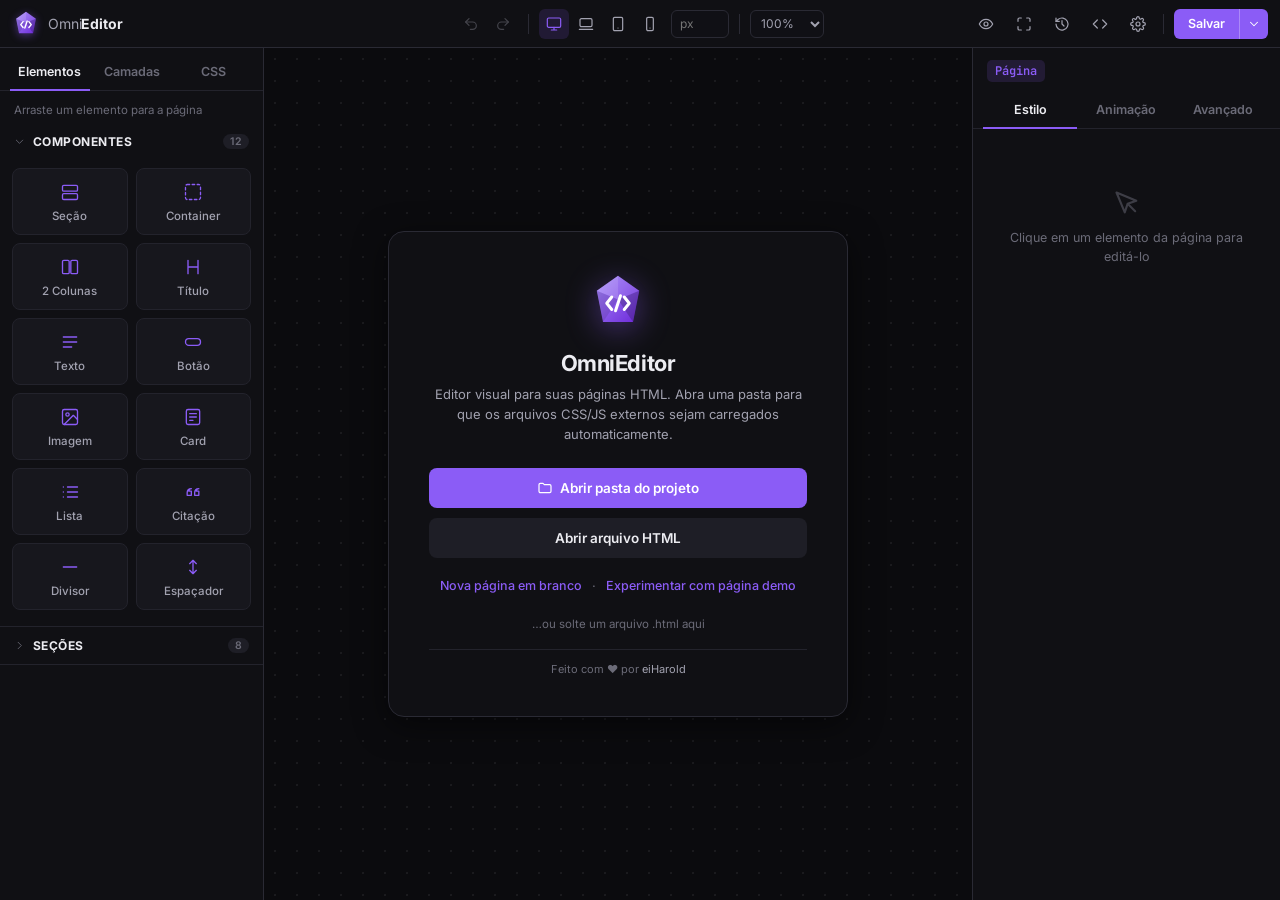
==== index.html @ 31f9653e "Editor visual de páginas HTML (OmniEditor) Editor no navegador para editar páginas HTML próprias com" ====
<!DOCTYPE html>
<html lang="pt-BR">
<head>
<meta charset="UTF-8">
<meta name="viewport" content="width=device-width, initial-scale=1.0, maximum-scale=1.0, user-scalable=no">
<title>OmniEditor — Editor Visual de HTML</title>
<link rel="preconnect" href="https://fonts.googleapis.com">
<link rel="preconnect" href="https://fonts.gstatic.com" crossorigin>
<link href="https://fonts.googleapis.com/css2?family=Inter:wght@400;500;600;700&family=JetBrains+Mono:wght@400;500&display=swap" rel="stylesheet">
<link rel="stylesheet" href="css/editor.css">
<link rel="icon" href="data:image/svg+xml,%3Csvg xmlns='http://www.w3.org/2000/svg' viewBox='0 0 48 48'%3E%3Cdefs%3E%3ClinearGradient id='g' x1='0' y1='0' x2='1' y2='1'%3E%3Cstop offset='0' stop-color='%23A78BFA'/%3E%3Cstop offset='1' stop-color='%236D28D9'/%3E%3C/linearGradient%3E%3C/defs%3E%3Cpath d='M24 3 41 15 36 40 12 40 7 15Z' fill='url(%23g)'/%3E%3Cpath d='M24 3 7 15 24 22Z' fill='%23fff' opacity='.18'/%3E%3Cpath d='M41 15 36 40 24 22Z' fill='%23000' opacity='.18'/%3E%3Cg stroke='%23fff' stroke-width='2.4' fill='none' stroke-linecap='round' stroke-linejoin='round'%3E%3Cpath d='M19 20 15 25 19 30'/%3E%3Cpath d='M29 20 33 25 29 30'/%3E%3Cpath d='M26 19 22 31'/%3E%3C/g%3E%3C/svg%3E">
</head>
<body data-theme="dark" data-accent="purple">

<!-- ======== TOPBAR ======== -->
<header class="topbar">
  <div class="topbar-left">
    <button class="icon-btn mobile-only" id="btnMenuLeft" title="Menu">
      <svg viewBox="0 0 24 24"><path d="M4 6h16M4 12h16M4 18h16"/></svg>
    </button>
    <div class="logo" title="OmniEditor">
      <span class="logo-mark">
        <svg viewBox="0 0 48 48"><defs><linearGradient id="omniLogo" x1="0" y1="0" x2="1" y2="1"><stop offset="0" stop-color="#A78BFA"/><stop offset="1" stop-color="#6D28D9"/></linearGradient></defs><path d="M24 3 41 15 36 40 12 40 7 15Z" fill="url(#omniLogo)"/><path d="M24 3 7 15 24 22Z" fill="#fff" opacity=".18"/><path d="M24 3 41 15 24 22Z" fill="#fff" opacity=".07"/><path d="M7 15 12 40 24 22Z" fill="#000" opacity=".1"/><path d="M41 15 36 40 24 22Z" fill="#000" opacity=".2"/><g stroke="#fff" stroke-width="2.4" fill="none" stroke-linecap="round" stroke-linejoin="round"><path d="M19 20 15 25 19 30"/><path d="M29 20 33 25 29 30"/><path d="M26 19 22 31"/></g></svg>
      </span>
      <span class="logo-name">Omni<b>Editor</b></span>
    </div>
    <div class="file-info" id="fileInfo" hidden>
      <span class="file-name" id="fileName">—</span>
      <span class="dirty-dot" id="dirtyDot" data-i18n-title="Alterações não salvas" title="Alterações não salvas" hidden></span>
      <button class="file-switch" id="btnFileSwitch" data-i18n-title="Trocar de arquivo" title="Trocar de arquivo" aria-haspopup="true" hidden>
        <svg viewBox="0 0 24 24"><path d="m6 9 6 6 6-6"/></svg>
      </button>
    </div>
  </div>

  <div class="topbar-center">
    <div class="history-btns">
      <button class="icon-btn" id="btnUndo" data-i18n-title="Desfazer" data-kbd="⌘Z" title="Desfazer (⌘Z)" disabled>
        <svg viewBox="0 0 24 24"><path d="M9 14 4 9l5-5"/><path d="M4 9h10.5a5.5 5.5 0 0 1 0 11H11"/></svg>
      </button>
      <button class="icon-btn" id="btnRedo" data-i18n-title="Refazer" data-kbd="⇧⌘Z" title="Refazer (⇧⌘Z)" disabled>
        <svg viewBox="0 0 24 24"><path d="m15 14 5-5-5-5"/><path d="M20 9H9.5a5.5 5.5 0 0 0 0 11H13"/></svg>
      </button>
    </div>
    <div class="sep"></div>
    <button class="device-picker mobile-only" id="btnDevicePicker" data-i18n-title="Tamanho da tela" title="Tamanho da tela" aria-haspopup="true">
      <span class="dp-icon" id="devicePickerIcon"></span>
      <svg class="dp-caret" viewBox="0 0 24 24"><path d="m6 9 6 6 6-6"/></svg>
    </button>
    <div class="device-btns desktop-only" id="deviceBtns">
      <button class="icon-btn active" data-device="desktop" data-i18n-title="Desktop" title="Desktop">
        <svg viewBox="0 0 24 24"><rect x="2" y="3" width="20" height="14" rx="2"/><path d="M8 21h8M12 17v4"/></svg>
      </button>
      <button class="icon-btn" data-device="laptop" data-i18n-title="Laptop" title="Laptop">
        <svg viewBox="0 0 24 24"><rect x="3" y="4" width="18" height="12" rx="2"/><path d="M2 20h20"/></svg>
      </button>
      <button class="icon-btn" data-device="tablet" data-i18n-title="Tablet" title="Tablet">
        <svg viewBox="0 0 24 24"><rect x="5" y="2" width="14" height="20" rx="2"/><path d="M12 18h.01"/></svg>
      </button>
      <button class="icon-btn" data-device="mobile" data-i18n-title="Mobile" title="Mobile">
        <svg viewBox="0 0 24 24"><rect x="7" y="2" width="10" height="20" rx="2"/><path d="M12 18h.01"/></svg>
      </button>
      <input type="number" class="device-width-input" id="deviceWidthInput" data-i18n-title="Largura personalizada (px)" title="Largura personalizada (px)" placeholder="px" min="240" max="3840">
    </div>
    <div class="sep"></div>
    <select id="zoomSelect" class="zoom-select" data-i18n-title="Zoom" title="Zoom">
      <option value="fit" data-i18n="Ajustar">Ajustar</option>
      <option value="0.5">50%</option>
      <option value="0.75">75%</option>
      <option value="1" selected>100%</option>
    </select>
  </div>

  <div class="topbar-right">
    <button class="icon-btn" id="btnPreview" data-i18n-title="Modo de visualização — interagir com a página" data-kbd="⌘P" title="Modo de visualização (⌘P)">
      <svg viewBox="0 0 24 24"><path d="M2 12s3.5-7 10-7 10 7 10 7-3.5 7-10 7-10-7-10-7Z"/><circle cx="12" cy="12" r="3"/></svg>
    </button>
    <button class="icon-btn desktop-only" id="btnZen" data-i18n-title="Ocultar/mostrar painéis laterais" data-kbd="⌘." title="Modo foco (⌘.)">
      <svg viewBox="0 0 24 24"><path d="M8 3H5a2 2 0 0 0-2 2v3m18 0V5a2 2 0 0 0-2-2h-3m0 18h3a2 2 0 0 0 2-2v-3M3 16v3a2 2 0 0 0 2 2h3"/></svg>
    </button>
    <button class="icon-btn" id="btnHistory" data-i18n-title="Histórico de edições" title="Histórico de edições">
      <svg viewBox="0 0 24 24"><path d="M3 12a9 9 0 1 0 3-6.7L3 8"/><path d="M3 3v5h5"/><path d="M12 7v5l3 3"/></svg>
    </button>
    <button class="icon-btn" id="btnCss" data-i18n-title="CSS personalizado" title="CSS personalizado">
      <svg viewBox="0 0 24 24"><path d="m8 6-6 6 6 6M16 6l6 6-6 6"/></svg>
    </button>
    <button class="icon-btn" id="btnSettings" data-i18n-title="Tema e aparência" title="Tema e aparência">
      <svg viewBox="0 0 24 24"><circle cx="12" cy="12" r="3"/><path d="M19.4 15a1.65 1.65 0 0 0 .33 1.82l.06.06a2 2 0 1 1-2.83 2.83l-.06-.06a1.65 1.65 0 0 0-1.82-.33 1.65 1.65 0 0 0-1 1.51V21a2 2 0 1 1-4 0v-.09a1.65 1.65 0 0 0-1-1.51 1.65 1.65 0 0 0-1.82.33l-.06.06a2 2 0 1 1-2.83-2.83l.06-.06a1.65 1.65 0 0 0 .33-1.82 1.65 1.65 0 0 0-1.51-1H3a2 2 0 1 1 0-4h.09a1.65 1.65 0 0 0 1.51-1 1.65 1.65 0 0 0-.33-1.82l-.06-.06a2 2 0 1 1 2.83-2.83l.06.06a1.65 1.65 0 0 0 1.82.33h.01a1.65 1.65 0 0 0 1-1.51V3a2 2 0 1 1 4 0v.09a1.65 1.65 0 0 0 1 1.51h.01a1.65 1.65 0 0 0 1.82-.33l.06-.06a2 2 0 1 1 2.83 2.83l-.06.06a1.65 1.65 0 0 0-.33 1.82v.01a1.65 1.65 0 0 0 1.51 1H21a2 2 0 1 1 0 4h-.09a1.65 1.65 0 0 0-1.51 1Z"/></svg>
    </button>
    <button class="icon-btn narrow-only" id="btnInspector" data-i18n-title="Abrir/fechar painel de edição" title="Abrir/fechar painel de edição">
      <svg viewBox="0 0 24 24"><rect x="3" y="3" width="18" height="18" rx="2"/><path d="M15 3v18"/></svg>
    </button>
    <div class="sep"></div>
    <div class="save-split">
      <button class="btn primary" id="btnSave" data-i18n="Salvar" data-i18n-title="Salvar no arquivo" data-kbd="⌘S" title="Salvar (⌘S)">Salvar</button>
      <button class="btn primary split-arrow" id="btnSaveMenu" data-i18n-title="Mais opções de arquivo" title="Mais opções de arquivo" aria-haspopup="true">
        <svg viewBox="0 0 24 24"><path d="m6 9 6 6 6-6"/></svg>
      </button>
    </div>
  </div>
</header>

<!-- menu do botão Salvar -->
<div class="dropdown-menu" id="saveMenu" hidden>
  <button class="dd-item" id="miOpen"><svg viewBox="0 0 24 24"><path d="M3 7a2 2 0 0 1 2-2h4l2 2h8a2 2 0 0 1 2 2v8a2 2 0 0 1-2 2H5a2 2 0 0 1-2-2Z"/></svg><span data-i18n="Abrir">Abrir</span></button>
  <button class="dd-item" id="miSave"><svg viewBox="0 0 24 24"><path d="M19 21H5a2 2 0 0 1-2-2V5a2 2 0 0 1 2-2h11l5 5v11a2 2 0 0 1-2 2Z"/><path d="M17 21v-8H7v8M7 3v5h8"/></svg><span data-i18n="Salvar">Salvar</span></button>
  <button class="dd-item" id="miSaveAs"><svg viewBox="0 0 24 24"><path d="M19 21H5a2 2 0 0 1-2-2V5a2 2 0 0 1 2-2h11l5 5v11a2 2 0 0 1-2 2Z"/><path d="M12 11v6M9 14h6"/></svg><span data-i18n="Salvar como">Salvar como</span></button>
</div>

<!-- ======== MAIN ======== -->
<main class="workspace">

  <!-- LEFT SIDEBAR -->
  <aside class="sidebar left" id="leftSidebar">
    <div class="side-tabs">
      <button class="side-tab active" data-tab="elements" data-i18n="Elementos">Elementos</button>
      <button class="side-tab" data-tab="layers" data-i18n="Camadas">Camadas</button>
      <button class="side-tab" data-tab="selectors">CSS</button>
    </div>
    <div class="side-panel active" data-panel="elements" id="elementsPanel">
      <div class="panel-hint" data-i18n="Arraste um elemento para a página">Arraste um elemento para a página</div>
      <div id="elementsGroups"></div>
    </div>
    <div class="side-panel" data-panel="layers" id="layersPanel">
      <div class="layers-tree" id="layersTree"></div>
    </div>
    <div class="side-panel" data-panel="selectors" id="selectorsPanel">
      <div class="sel-toolbar">
        <input type="text" id="selSearch" class="ctl-input" data-i18n-ph="Buscar seletor…" placeholder="Buscar seletor…">
        <div class="sel-chips">
          <button class="chip active" data-selfilter="all" data-i18n="Todos">Todos</button>
          <button class="chip" data-selfilter="class">.classes</button>
          <button class="chip" data-selfilter="id">#ids</button>
        </div>
        <button class="btn ghost sm" id="btnNewRule" data-i18n="+ Nova regra">+ Nova regra</button>
      </div>
      <div class="sel-list" id="selList"></div>
    </div>
  </aside>

  <!-- CANVAS -->
  <section class="canvas-area" id="canvasArea">
    <div class="canvas-scroll" id="canvasScroll">
      <div class="device-frame" id="deviceFrame">
        <iframe id="canvasFrame" title="Página em edição"></iframe>
      </div>
    </div>
    <div class="breadcrumbs" id="breadcrumbs"></div>

    <!-- Welcome overlay -->
    <div class="welcome" id="welcomeOverlay">
      <button class="icon-btn welcome-close" id="btnCloseWelcome" title="Fechar">
        <svg viewBox="0 0 24 24"><path d="M18 6 6 18M6 6l12 12"/></svg>
      </button>
      <div class="welcome-card">
        <div class="welcome-logo">
          <svg viewBox="0 0 48 48"><defs><linearGradient id="omniLogoBig" x1="0" y1="0" x2="1" y2="1"><stop offset="0" stop-color="#A78BFA"/><stop offset="1" stop-color="#6D28D9"/></linearGradient></defs><path d="M24 3 41 15 36 40 12 40 7 15Z" fill="url(#omniLogoBig)"/><path d="M24 3 7 15 24 22Z" fill="#fff" opacity=".18"/><path d="M24 3 41 15 24 22Z" fill="#fff" opacity=".07"/><path d="M7 15 12 40 24 22Z" fill="#000" opacity=".1"/><path d="M41 15 36 40 24 22Z" fill="#000" opacity=".2"/><g stroke="#fff" stroke-width="2.4" fill="none" stroke-linecap="round" stroke-linejoin="round"><path d="M19 20 15 25 19 30"/><path d="M29 20 33 25 29 30"/><path d="M26 19 22 31"/></g></svg>
        </div>
        <h1>OmniEditor</h1>
        <p class="welcome-sub" data-i18n="Editor visual para suas páginas HTML. Abra uma pasta para que os arquivos CSS/JS externos sejam carregados automaticamente.">Editor visual para suas páginas HTML. Abra uma pasta para que os arquivos CSS/JS externos sejam carregados automaticamente.</p>
        <div class="welcome-row reopen-row" id="reopenRow" hidden>
          <button class="btn primary lg" id="btnReopen">Reabrir</button>
        </div>
        <div class="welcome-actions">
          <button class="btn primary lg" id="btnOpenFolder">
            <svg viewBox="0 0 24 24"><path d="M3 7a2 2 0 0 1 2-2h4l2 2h8a2 2 0 0 1 2 2v8a2 2 0 0 1-2 2H5a2 2 0 0 1-2-2Z"/></svg>
            <span data-i18n="Abrir pasta do projeto">Abrir pasta do projeto</span>
          </button>
          <button class="btn ghost lg" id="btnOpenFile" data-i18n="Abrir arquivo HTML">Abrir arquivo HTML</button>
        </div>
        <div class="welcome-row">
          <button class="link-btn" id="btnNewPage" data-i18n="Nova página em branco">Nova página em branco</button>
          <span class="dot-sep">·</span>
          <button class="link-btn" id="btnDemoPage" data-i18n="Experimentar com página demo">Experimentar com página demo</button>
        </div>
        <p class="welcome-drop" data-i18n="…ou solte um arquivo .html aqui">…ou solte um arquivo .html aqui</p>
        <p class="made-by"><span data-i18n="Feito com ❤️ por">Feito com ❤️ por</span> <a href="https://eiharold.com" target="_blank" rel="noopener">eiHarold</a></p>
      </div>
    </div>
  </section>

  <!-- RIGHT SIDEBAR -->
  <aside class="sidebar right" id="rightSidebar">
    <div class="inspector-head" id="inspectorHead">
      <span class="insp-tag" id="inspTag" data-i18n="Página">Página</span>
      <span class="insp-name" id="inspName"></span>
    </div>
    <div class="side-tabs">
      <button class="side-tab active" data-itab="style" data-i18n="Estilo">Estilo</button>
      <button class="side-tab" data-itab="anim" data-i18n="Animação">Animação</button>
      <button class="side-tab" data-itab="advanced" data-i18n="Avançado">Avançado</button>
    </div>
    <div class="inspector-body" id="inspectorBody">
      <div class="inspector-empty" id="inspectorEmpty">
        <svg viewBox="0 0 24 24"><path d="m3 3 7.07 16.97 2.51-7.39 7.39-2.51L3 3Z"/><path d="m13 13 6 6"/></svg>
        <p data-i18n="Clique em um elemento da página para editá-lo">Clique em um elemento da página para editá-lo</p>
      </div>
      <div class="itab-panel" data-ipanel="style" id="stylePanel"></div>
      <div class="itab-panel" data-ipanel="anim" id="animPanel"></div>
      <div class="itab-panel" data-ipanel="advanced" id="advancedPanel"></div>
    </div>
  </aside>
</main>

<!-- backdrop das gavetas mobile -->
<div class="mobile-backdrop" id="mobileBackdrop" hidden></div>

<!-- ======== PAINEL DO DOCUMENTO (Geral / CSS / JS) ======== -->
<div class="css-drawer doc-drawer" id="docDrawer" hidden>
  <div class="css-drawer-head">
    <strong data-i18n="Configurações da página">Configurações da página</strong>
    <button class="icon-btn" id="btnCloseDoc" data-i18n-title="Fechar" title="Fechar">
      <svg viewBox="0 0 24 24"><path d="M18 6 6 18M6 6l12 12"/></svg>
    </button>
  </div>
  <div class="doc-tabs">
    <button class="doc-tab active" data-dtab="general" data-i18n="Geral">Geral</button>
    <button class="doc-tab" data-dtab="css">CSS</button>
    <button class="doc-tab" data-dtab="js">JS</button>
  </div>
  <div class="doc-body">
    <div class="doc-panel active" data-dpanel="general" id="docGeneral"></div>
    <div class="doc-panel" data-dpanel="css">
      <p class="doc-hint" data-i18n="CSS aplicado em tempo real e salvo dentro da página.">CSS aplicado em tempo real e salvo dentro da página.</p>
      <textarea id="customCssArea" class="doc-code" spellcheck="false" placeholder="/* Ex.:
.hero h1 { letter-spacing: -0.03em; }
@media (max-width: 768px) { .hero { padding: 40px 16px; } } */"></textarea>
    </div>
    <div class="doc-panel" data-dpanel="js">
      <p class="doc-hint" data-i18n="JS salvo na página (roda quando a página é aberta fora do editor).">JS salvo na página (roda quando a página é aberta fora do editor).</p>
      <label class="doc-code-label" data-i18n="Dentro do &lt;head&gt;">Dentro do &lt;head&gt;</label>
      <textarea id="userJsHead" class="doc-code" spellcheck="false" placeholder="// ex.: tag de analytics, meta scripts…"></textarea>
      <label class="doc-code-label" data-i18n="Antes de &lt;/body&gt;">Antes de &lt;/body&gt;</label>
      <textarea id="userJsBody" class="doc-code" spellcheck="false" placeholder="// ex.: inicialização de scripts, interações…"></textarea>
    </div>
  </div>
</div>

<!-- ======== SETTINGS POPOVER ======== -->
<div class="popover" id="settingsPopover" hidden>
  <div class="pop-section">
    <label class="pop-label" data-i18n="Tema da interface">Tema da interface</label>
    <div class="theme-toggle" id="themeToggle">
      <button data-thm="light">
        <svg viewBox="0 0 24 24"><circle cx="12" cy="12" r="4"/><path d="M12 2v2m0 16v2M4.93 4.93l1.41 1.41m11.32 11.32 1.41 1.41M2 12h2m16 0h2M4.93 19.07l1.41-1.41M17.66 6.34l1.41-1.41"/></svg>
        <span data-i18n="Claro">Claro</span>
      </button>
      <button data-thm="dark" class="active">
        <svg viewBox="0 0 24 24"><path d="M12 3a6 6 0 0 0 9 9 9 9 0 1 1-9-9Z"/></svg>
        <span data-i18n="Escuro">Escuro</span>
      </button>
    </div>
  </div>
  <div class="pop-section">
    <label class="pop-label" data-i18n="Cor de destaque">Cor de destaque</label>
    <div class="accent-swatches" id="accentSwatches">
      <button data-accent="purple" class="active" style="--sw:#8B5CF6" title="Roxo"></button>
      <button data-accent="cyan"   style="--sw:#06B6D4" title="Ciano"></button>
      <button data-accent="green"  style="--sw:#10B981" title="Verde"></button>
      <button data-accent="amber"  style="--sw:#F59E0B" title="Âmbar"></button>
      <button data-accent="pink"   style="--sw:#EC4899" title="Rosa"></button>
      <button data-accent="red"    style="--sw:#EF4444" title="Vermelho"></button>
    </div>
  </div>
  <div class="pop-section">
    <label class="pop-label" data-i18n="Idioma">Idioma</label>
    <select id="langSelect" class="ctl-select"></select>
  </div>
  <div class="pop-section">
    <button class="btn ghost pop-wide" id="btnAbout" data-i18n="Sobre o OmniEditor">Sobre o OmniEditor</button>
  </div>
</div>

<!-- ======== FILE CHOOSER MODAL ======== -->
<div class="modal-backdrop" id="fileModal" hidden>
  <div class="modal">
    <h3 data-i18n="Escolha a página para editar">Escolha a página para editar</h3>
    <div class="file-list" id="fileList"></div>
    <div class="modal-actions">
      <button class="btn ghost" id="btnCancelFile" data-i18n="Cancelar">Cancelar</button>
    </div>
    <p class="made-by"><span data-i18n="Feito com ❤️ por">Feito com ❤️ por</span> <a href="https://eiharold.com" target="_blank" rel="noopener">eiHarold</a></p>
  </div>
</div>

<!-- ======== RULE EDITOR DRAWER ======== -->
<div class="css-drawer rule-drawer" id="ruleDrawer" hidden>
  <div class="css-drawer-head">
    <div class="rule-head-main">
      <strong id="ruleSelector" class="rule-selector">.classe</strong>
      <span class="css-hint" id="ruleMeta"></span>
    </div>
    <button class="icon-btn" id="btnCloseRule" data-i18n-title="Fechar" title="Fechar">
      <svg viewBox="0 0 24 24"><path d="M18 6 6 18M6 6l12 12"/></svg>
    </button>
  </div>
  <div class="rule-body">
    <div class="rule-section-label" data-i18n="Propriedades comuns">Propriedades comuns</div>
    <div class="rule-controls" id="ruleControls"></div>
    <div class="rule-section-label"><span data-i18n="Código da regra">Código da regra</span> <span class="css-hint" data-i18n="aplicado em tempo real">aplicado em tempo real</span></div>
    <textarea id="ruleCode" spellcheck="false" data-i18n-ph="propriedade: valor;" placeholder="propriedade: valor;"></textarea>
  </div>
  <div class="rule-foot">
    <button class="btn danger" id="btnDeleteRule" data-i18n="Excluir regra">Excluir regra</button>
  </div>
</div>

<!-- ======== HISTORY MODAL ======== -->
<div class="modal-backdrop" id="historyModal" hidden>
  <div class="modal">
    <h3 data-i18n="Histórico de edições">Histórico de edições</h3>
    <p class="modal-sub" id="historyInfo"></p>
    <div class="file-list" id="historyList"></div>
    <div class="modal-actions">
      <button class="btn ghost" id="btnCloseHistory" data-i18n="Fechar">Fechar</button>
    </div>
  </div>
</div>

<div class="ctx-menu" id="ctxMenu" hidden></div>

<!-- menu de troca de arquivo -->
<div class="dropdown-menu" id="fileMenu" hidden></div>

<!-- menu de tamanho de tela (mobile) -->
<div class="dropdown-menu" id="deviceMenu" hidden></div>

<!-- ======== MODAL DE ENTRADA (substitui prompt) ======== -->
<div class="modal-backdrop" id="promptModal" hidden>
  <div class="modal prompt-modal">
    <h3 id="promptTitle"></h3>
    <label class="prompt-label" id="promptLabel"></label>
    <input type="text" id="promptInput" class="ctl-input" autocomplete="off">
    <div class="modal-actions">
      <button class="btn ghost" id="promptCancel" data-i18n="Cancelar">Cancelar</button>
      <button class="btn primary" id="promptOk" data-i18n="Aplicar">Aplicar</button>
    </div>
  </div>
</div>

<!-- barra flutuante de texto rico -->
<div class="rte-toolbar" id="rteToolbar" hidden>
  <button data-rte="bold" data-i18n-title="Negrito" data-kbd="⌘B" title="Negrito"><b>B</b></button>
  <button data-rte="italic" data-i18n-title="Itálico" data-kbd="⌘I" title="Itálico"><i>I</i></button>
  <button data-rte="underline" data-i18n-title="Sublinhado" data-kbd="⌘U" title="Sublinhado"><u>U</u></button>
  <button data-rte="strikeThrough" data-i18n-title="Riscado" title="Riscado"><s>S</s></button>
  <span class="rte-sep"></span>
  <button data-rte="link" data-i18n-title="Inserir link" title="Inserir link"><svg viewBox="0 0 24 24"><path d="M10 13a5 5 0 0 0 7.5.5l3-3a5 5 0 0 0-7-7l-1.7 1.7M14 11a5 5 0 0 0-7.5-.5l-3 3a5 5 0 0 0 7 7l1.7-1.7"/></svg></button>
  <button data-rte="span" data-i18n-title="Envolver em span com classe" title="Envolver em <span> com classe"><svg viewBox="0 0 24 24"><path d="m8 6-4 6 4 6M16 6l4 6-4 6"/></svg></button>
  <span class="rte-sep"></span>
  <button data-rte="removeFormat" data-i18n-title="Limpar formatação" title="Limpar formatação"><svg viewBox="0 0 24 24"><path d="M6 4h12M9 4 7 20M15 4l-1 8M5 20h6M15 15l6 6M21 15l-6 6"/></svg></button>
</div>

<!-- ======== SOBRE ======== -->
<div class="modal-backdrop" id="aboutModal" hidden>
  <div class="modal about-modal">
    <div class="about-head">
      <span class="about-logo">
        <svg viewBox="0 0 48 48"><defs><linearGradient id="omniLogoAbout" x1="0" y1="0" x2="1" y2="1"><stop offset="0" stop-color="#A78BFA"/><stop offset="1" stop-color="#6D28D9"/></linearGradient></defs><path d="M24 3 41 15 36 40 12 40 7 15Z" fill="url(#omniLogoAbout)"/><path d="M24 3 7 15 24 22Z" fill="#fff" opacity=".18"/><path d="M41 15 36 40 24 22Z" fill="#000" opacity=".2"/><g stroke="#fff" stroke-width="2.4" fill="none" stroke-linecap="round" stroke-linejoin="round"><path d="M19 20 15 25 19 30"/><path d="M29 20 33 25 29 30"/><path d="M26 19 22 31"/></g></svg>
      </span>
      <div>
        <h3>OmniEditor</h3>
        <span class="about-version" id="aboutVersion">v1.0.0</span>
      </div>
    </div>
    <p class="about-text" data-i18n="Editor visual de páginas HTML — edite suas próprias páginas com granularidade total, em tempo real, direto no navegador.">Editor visual de páginas HTML — edite suas próprias páginas com granularidade total, em tempo real, direto no navegador.</p>
    <p class="about-text">
      <span data-i18n="Criado por">Criado por</span>
      <a href="https://eiharold.com" target="_blank" rel="noopener">eiharold.com</a> ·
      <a href="https://github.com/eiharold/OmniEditor" target="_blank" rel="noopener" id="aboutRepo">GitHub</a>
    </p>
    <p class="about-text about-disclaimer" data-i18n="Produto livre para uso. O autor não se responsabiliza pelo mau uso da ferramenta nem por eventuais bugs ou perda de dados — faça backup das suas páginas.">Produto livre para uso. O autor não se responsabiliza pelo mau uso da ferramenta nem por eventuais bugs ou perda de dados — faça backup das suas páginas.</p>
    <div class="modal-actions">
      <button class="btn primary" id="btnCloseAbout" data-i18n="Fechar">Fechar</button>
    </div>
  </div>
</div>

<div class="toast-wrap" id="toastWrap"></div>

<input type="file" id="fileInput" accept=".html,.htm" hidden>

<script type="module" src="js/app.js"></script>
</body>
</html>
---- css/editor.css ----
/* ============================================================
   OmniEditor — UI do editor
   ============================================================ */
*, *::before, *::after { box-sizing: border-box; }
[hidden] { display: none !important; }

:root {
  --font: 'Inter', -apple-system, BlinkMacSystemFont, 'Segoe UI', sans-serif;
  --mono: 'JetBrains Mono', 'SF Mono', Menlo, monospace;
  --topbar-h: 48px;
  --left-w: 264px;
  --right-w: 308px;
  --radius: 8px;
  --radius-sm: 6px;
}

/* -------- Accent palettes -------- */
body[data-accent="purple"] { --accent:#8B5CF6; --accent-strong:#7C3AED; --accent-soft:rgba(139,92,246,.14); }
body[data-accent="blue"]   { --accent:#3B82F6; --accent-strong:#2563EB; --accent-soft:rgba(59,130,246,.14); }
body[data-accent="cyan"]   { --accent:#06B6D4; --accent-strong:#0891B2; --accent-soft:rgba(6,182,212,.14); }
body[data-accent="green"]  { --accent:#10B981; --accent-strong:#059669; --accent-soft:rgba(16,185,129,.14); }
body[data-accent="amber"]  { --accent:#F59E0B; --accent-strong:#D97706; --accent-soft:rgba(245,158,11,.16); }
body[data-accent="pink"]   { --accent:#EC4899; --accent-strong:#DB2777; --accent-soft:rgba(236,72,153,.14); }
body[data-accent="red"]    { --accent:#EF4444; --accent-strong:#DC2626; --accent-soft:rgba(239,68,68,.14); }

/* -------- Themes -------- */
body[data-theme="dark"] {
  --bg: #101014;
  --bg-2: #17171d;
  --bg-3: #1e1e26;
  --bg-4: #26262f;
  --canvas-bg: #0b0b0e;
  --border: #2a2a34;
  --border-soft: #23232c;
  --text: #ececf1;
  --text-2: #a2a2b0;
  --text-3: #6b6b78;
  --input-bg: #101015;
  --shadow: 0 8px 32px rgba(0,0,0,.5);
  --frame-shadow: 0 12px 48px rgba(0,0,0,.55);
  color-scheme: dark;
}
body[data-theme="light"] {
  --bg: #ffffff;
  --bg-2: #f7f7f9;
  --bg-3: #efeff3;
  --bg-4: #e6e6ec;
  --canvas-bg: #e9e9ee;
  --border: #dcdce3;
  --border-soft: #e7e7ec;
  --text: #17171d;
  --text-2: #5d5d6b;
  --text-3: #9a9aa6;
  --input-bg: #ffffff;
  --shadow: 0 8px 32px rgba(20,20,40,.16);
  --frame-shadow: 0 12px 40px rgba(20,20,40,.18);
  color-scheme: light;
}

html, body { height: 100%; }
body {
  margin: 0;
  font-family: var(--font);
  font-size: 13px;
  background: var(--bg);
  color: var(--text);
  overflow: hidden;
  -webkit-font-smoothing: antialiased;
}

button { font-family: var(--font); cursor: pointer; }
svg { width: 16px; height: 16px; fill: none; stroke: currentColor; stroke-width: 1.8; stroke-linecap: round; stroke-linejoin: round; flex: none; }

/* ============ TOPBAR ============ */
.topbar {
  height: var(--topbar-h);
  display: flex;
  align-items: center;
  justify-content: space-between;
  gap: 12px;
  padding: 0 12px;
  background: var(--bg);
  border-bottom: 1px solid var(--border);
  position: relative;
  z-index: 50;
}
.topbar-left, .topbar-center, .topbar-right { display: flex; align-items: center; gap: 8px; }
.topbar-left { flex: 1; min-width: 0; }
.topbar-right { flex: 1; justify-content: flex-end; }

.logo { display: flex; align-items: center; gap: 8px; user-select: none; }
.logo-mark {
  width: 28px; height: 28px;
  display: grid; place-items: center;
  filter: drop-shadow(0 2px 4px color-mix(in srgb, var(--accent) 45%, transparent));
}
.logo-mark svg { width: 100%; height: 100%; stroke: none; }
.logo-name { font-size: 14px; font-weight: 400; color: var(--text-2); letter-spacing: -.01em; }
.logo-name b { color: var(--text); font-weight: 700; }

/* visibilidade por dispositivo */
.mobile-only { display: none !important; }
/* visível só em tablet/mobile (≤1100px) — ex.: toggle do painel de edição */
.narrow-only { display: none !important; }
@media (max-width: 1100px) { .narrow-only { display: grid !important; } }

.file-info { display: flex; align-items: center; gap: 7px; margin-left: 10px; padding: 4px 10px; background: var(--bg-3); border-radius: 20px; min-width: 0; }
.file-name { font-size: 12px; color: var(--text-2); white-space: nowrap; overflow: hidden; text-overflow: ellipsis; max-width: 220px; }
.dirty-dot { width: 7px; height: 7px; border-radius: 50%; background: var(--accent); flex: none; }

.sep { width: 1px; height: 20px; background: var(--border); margin: 0 2px; }

.icon-btn {
  display: grid; place-items: center;
  width: 30px; height: 30px;
  border: none; border-radius: var(--radius-sm);
  background: transparent; color: var(--text-2);
  transition: background .15s, color .15s;
}
.icon-btn:hover:not(:disabled) { background: var(--bg-3); color: var(--text); }
.icon-btn.active { background: var(--accent-soft); color: var(--accent); }
.icon-btn:disabled { opacity: .35; cursor: default; }

.history-btns, .device-btns { display: flex; align-items: center; gap: 2px; }
.device-width-input {
  width: 58px; height: 28px; margin-left: 4px;
  border: 1px solid var(--border); border-radius: var(--radius-sm);
  background: var(--input-bg); color: var(--text);
  font-size: 12px; padding: 0 8px; font-family: var(--font);
}
.device-width-input:focus { outline: none; border-color: var(--accent); }

.zoom-select {
  height: 28px; border: 1px solid var(--border); border-radius: var(--radius-sm);
  background: var(--input-bg); color: var(--text-2); font-size: 12px; padding: 0 6px;
  font-family: var(--font);
}
.zoom-select:focus { outline: none; border-color: var(--accent); }

.btn {
  height: 30px; padding: 0 14px;
  border: none; border-radius: var(--radius-sm);
  font-size: 12.5px; font-weight: 600;
  display: inline-flex; align-items: center; gap: 7px;
  white-space: nowrap; flex: none;
  transition: filter .15s, background .15s;
}
.btn.primary { background: var(--accent); color: #fff; }
.btn.primary:hover { background: var(--accent-strong); }
.btn.ghost { background: var(--bg-3); color: var(--text); }
.btn.ghost:hover { background: var(--bg-4); }
.btn.lg { height: 40px; padding: 0 20px; font-size: 13.5px; border-radius: var(--radius); }
.btn.danger { background: rgba(239,68,68,.12); color: #ef4444; }
.btn.danger:hover { background: rgba(239,68,68,.2); }

/* botão Salvar com seta (menu de arquivo) */
.save-split { display: inline-flex; flex: none; }
.save-split #btnSave { border-radius: var(--radius-sm) 0 0 var(--radius-sm); }
.save-split .split-arrow {
  padding: 0 7px; border-radius: 0 var(--radius-sm) var(--radius-sm) 0;
  border-left: 1px solid rgba(255,255,255,.28);
}
.save-split .split-arrow svg { width: 14px; height: 14px; stroke: #fff; }

.dropdown-menu {
  position: fixed; z-index: 400; min-width: 184px;
  background: var(--bg); border: 1px solid var(--border); border-radius: 10px;
  box-shadow: var(--shadow); padding: 5px; animation: popIn .12s ease;
}
.dd-item {
  display: flex; align-items: center; gap: 9px;
  width: 100%; padding: 8px 10px;
  border: none; background: none; border-radius: 6px;
  color: var(--text); font-size: 12.5px; font-family: var(--font);
  text-align: left; cursor: pointer;
}
.dd-item svg { width: 15px; height: 15px; color: var(--text-3); flex: none; }
.dd-item:hover { background: var(--accent-soft); color: var(--accent); }
.dd-item:hover svg { color: var(--accent); }

/* ============ WORKSPACE ============ */
.workspace {
  display: grid;
  grid-template-columns: var(--left-w) 1fr var(--right-w);
  height: calc(100vh - var(--topbar-h));
}
/* painel de edição (direita) recolhido no desktop */
body.no-right .workspace { grid-template-columns: var(--left-w) 1fr; }
body.no-right .sidebar.right { display: none; }

.sidebar {
  background: var(--bg);
  display: flex; flex-direction: column;
  min-height: 0;
}
.sidebar.left { border-right: 1px solid var(--border); }
.sidebar.right { border-left: 1px solid var(--border); }

.side-tabs {
  display: flex; gap: 2px; padding: 8px 10px 0;
  border-bottom: 1px solid var(--border-soft);
  flex: none;
}
.side-tab {
  flex: 1; padding: 8px 4px 10px;
  background: none; border: none;
  color: var(--text-3); font-size: 12.5px; font-weight: 600;
  border-bottom: 2px solid transparent;
  margin-bottom: -1px;
  transition: color .15s;
}
.side-tab:hover { color: var(--text-2); }
.side-tab.active { color: var(--text); border-bottom-color: var(--accent); }

.side-panel { display: none; flex: 1; overflow-y: auto; min-height: 0; }
.side-panel.active { display: block; }

.panel-hint { padding: 12px 14px 6px; color: var(--text-3); font-size: 11.5px; }

/* ---- Grupos de elementos (Componentes / Seções) ---- */
.el-group { border-bottom: 1px solid var(--border-soft); }
.el-group-head {
  width: 100%; display: flex; align-items: center; gap: 8px;
  padding: 11px 14px;
  background: none; border: none;
  color: var(--text); font-size: 12px; font-weight: 700;
  text-transform: uppercase; letter-spacing: .04em;
  text-align: left;
}
.el-group-head:hover { background: var(--bg-2); }
.el-group-head svg { width: 11px; height: 11px; color: var(--text-3); transition: transform .15s; }
.el-group.open .el-group-head svg { transform: rotate(90deg); }
.el-group-head .el-count { margin-left: auto; color: var(--text-3); font-size: 10.5px; font-weight: 600; background: var(--bg-3); border-radius: 10px; padding: 1px 7px; }
.el-group-body { display: none; }
.el-group.open .el-group-body { display: block; }

/* ---- Widgets grid ---- */
.widgets-grid {
  display: grid; grid-template-columns: 1fr 1fr;
  gap: 8px; padding: 8px 12px 16px;
}
.widgets-grid.sections { grid-template-columns: 1fr; }
.widgets-grid.sections .widget-item { flex-direction: row; justify-content: flex-start; gap: 10px; padding: 11px 12px; }
.widgets-grid.sections .widget-item svg { width: 18px; height: 18px; }
.widget-item {
  display: flex; flex-direction: column; align-items: center; gap: 7px;
  padding: 13px 6px 11px;
  background: var(--bg-2);
  border: 1px solid var(--border-soft);
  border-radius: var(--radius);
  color: var(--text-2); font-size: 11.5px; font-weight: 500;
  cursor: grab;
  transition: border-color .15s, color .15s, background .15s, transform .1s;
  user-select: none;
}
.widget-item:hover { border-color: var(--accent); color: var(--text); background: var(--bg-3); }
.widget-item:active { cursor: grabbing; transform: scale(.97); }
.widget-item svg { width: 20px; height: 20px; color: var(--accent); stroke-width: 1.6; }

/* ---- Layers ---- */
.layers-tree { padding: 8px 6px 16px; }
.layer-row {
  display: flex; align-items: center; gap: 4px;
  height: 28px; padding: 0 6px 0 0;
  border-radius: var(--radius-sm);
  color: var(--text-2); font-size: 12px;
  cursor: pointer; user-select: none;
  white-space: nowrap;
}
.layer-row:hover { background: var(--bg-3); color: var(--text); }
.layer-row.selected { background: var(--accent-soft); color: var(--accent); }
.layer-row.drop-into { outline: 1.5px dashed var(--accent); outline-offset: -1.5px; }
.layer-caret {
  width: 18px; height: 18px; flex: none;
  display: grid; place-items: center;
  background: none; border: none; color: var(--text-3); padding: 0;
}
.layer-caret svg { width: 10px; height: 10px; transition: transform .12s; }
.layer-caret.open svg { transform: rotate(90deg); }
.layer-caret.hidden-caret { visibility: hidden; }
.layer-tag { font-weight: 600; }
.layer-extra { color: var(--text-3); font-size: 11px; overflow: hidden; text-overflow: ellipsis; }
.layer-row.selected .layer-extra { color: var(--accent); opacity: .7; }
.layer-actions { margin-left: auto; display: none; gap: 2px; }
.layer-row:hover .layer-actions { display: flex; }
.layer-actions button {
  width: 20px; height: 20px; display: grid; place-items: center;
  background: none; border: none; color: var(--text-3); border-radius: 4px; padding: 0;
}
.layer-actions button:hover { color: var(--text); background: var(--bg-4); }
.layer-actions svg { width: 12px; height: 12px; }
.layer-children { margin-left: 14px; border-left: 1px solid var(--border-soft); padding-left: 2px; }
.layer-drop-line { height: 2px; background: var(--accent); border-radius: 2px; margin: 0 6px; }
.layer-row.el-hidden { opacity: .45; }

/* ---- Painel de seletores CSS ---- */
.sel-toolbar { padding: 10px 12px 8px; display: flex; flex-direction: column; gap: 8px; border-bottom: 1px solid var(--border-soft); }
.sel-chips { display: flex; gap: 6px; }
.chip {
  padding: 4px 10px;
  background: var(--bg-3); border: 1px solid transparent; border-radius: 20px;
  color: var(--text-2); font-size: 11px; font-weight: 600;
}
.chip:hover { color: var(--text); }
.chip.active { background: var(--accent-soft); color: var(--accent); border-color: var(--accent); }
.btn.sm { height: 26px; font-size: 11.5px; padding: 0 10px; justify-content: center; }
.sel-list { padding: 6px 8px 20px; }
.sel-group-head {
  display: flex; align-items: center; justify-content: space-between;
  padding: 10px 6px 4px;
  font-size: 10.5px; font-weight: 700; text-transform: uppercase; letter-spacing: .06em;
  color: var(--text-3);
}
.sel-group-count { background: var(--bg-3); border-radius: 10px; padding: 1px 7px; font-size: 10px; }
.sel-row {
  display: flex; align-items: center; gap: 6px;
  width: 100%; padding: 6px 8px;
  background: none; border: none; border-radius: var(--radius-sm);
  color: var(--text-2); font-size: 12px; font-family: var(--mono);
  text-align: left; cursor: pointer;
}
.sel-row:hover { background: var(--bg-3); color: var(--text); }
.sel-name { overflow: hidden; text-overflow: ellipsis; white-space: nowrap; flex: 1; min-width: 0; }
.sel-name .tk-class { color: var(--accent); font-weight: 600; }
.sel-name .tk-id { color: #E0A040; font-weight: 600; }
.sel-media { font-size: 9.5px; color: var(--text-3); background: var(--bg-3); padding: 2px 6px; border-radius: 4px; white-space: nowrap; }
.sel-empty { padding: 24px 12px; color: var(--text-3); font-size: 12px; text-align: center; }

/* ---- Drawer de edição de regra ---- */
.rule-drawer { width: 480px; z-index: 85; }
.rule-head-main { flex: 1; min-width: 0; display: flex; flex-direction: column; gap: 2px; }
.rule-selector { font-family: var(--mono); font-size: 13.5px; color: var(--accent); word-break: break-all; }
.rule-body { flex: 1; overflow-y: auto; display: flex; flex-direction: column; padding: 12px 14px; gap: 8px; }
.rule-section-label {
  font-size: 10.5px; font-weight: 700; text-transform: uppercase; letter-spacing: .06em;
  color: var(--text-3); margin-top: 6px;
  display: flex; justify-content: space-between; align-items: baseline;
}
.rule-section-label .css-hint { text-transform: none; letter-spacing: 0; font-weight: 400; }
.rule-controls .ctrl-row { grid-template-columns: 1fr 1fr; }
.rule-controls input.ctl-input, .rule-controls .color-wrap input[type="text"] { font-family: var(--mono); font-size: 11px; }
#ruleCode {
  min-height: 180px; flex: none; resize: vertical;
  border: 1px solid var(--border); border-radius: var(--radius);
  background: var(--input-bg); color: var(--text);
  font-family: var(--mono); font-size: 12px; line-height: 1.6;
  padding: 12px; tab-size: 2; outline: none;
}
#ruleCode:focus { border-color: var(--accent); }
.rule-foot { padding: 10px 14px; border-top: 1px solid var(--border); display: flex; justify-content: flex-end; }

/* ---- Painel do documento (Geral / CSS / JS) ---- */
.doc-tabs { display: flex; gap: 2px; padding: 8px 10px 0; border-bottom: 1px solid var(--border-soft); flex: none; }
.doc-tab {
  flex: 1; padding: 8px 4px 10px; background: none; border: none;
  color: var(--text-3); font-size: 12.5px; font-weight: 600;
  border-bottom: 2px solid transparent; margin-bottom: -1px;
}
.doc-tab:hover { color: var(--text-2); }
.doc-tab.active { color: var(--text); border-bottom-color: var(--accent); }
.doc-body { flex: 1; overflow-y: auto; min-height: 0; display: flex; flex-direction: column; }
.doc-panel { display: none; flex: 1; min-height: 0; flex-direction: column; padding: 12px 14px; }
.doc-panel.active { display: flex; }
.doc-hint { margin: 0 0 10px; color: var(--text-3); font-size: 11.5px; line-height: 1.5; }
.doc-code-label { display: block; font-size: 11px; font-weight: 600; color: var(--text-2); margin: 6px 0; }
.doc-code {
  width: 100%; flex: 1 1 auto; min-height: 120px; resize: vertical;
  border: 1px solid var(--border); border-radius: var(--radius);
  background: var(--input-bg); color: var(--text);
  font-family: var(--mono); font-size: 12.5px; line-height: 1.6;
  padding: 12px; tab-size: 2; outline: none;
}
.doc-code:focus { border-color: var(--accent); }
#userJsHead { min-height: 90px; flex: 0 0 auto; }
#userJsBody { min-height: 120px; }

/* ---- Barra de texto rico ---- */
.rte-toolbar {
  position: fixed; z-index: 350;
  display: flex; align-items: center; gap: 1px;
  background: var(--bg); border: 1px solid var(--border);
  border-radius: 9px; box-shadow: var(--shadow); padding: 3px;
  animation: popIn .12s ease;
}
.rte-toolbar button {
  min-width: 28px; height: 28px; padding: 0 6px;
  display: grid; place-items: center;
  border: none; background: none; border-radius: 6px;
  color: var(--text); font-size: 13px; font-family: var(--font); cursor: pointer;
}
.rte-toolbar button:hover { background: var(--accent-soft); color: var(--accent); }
.rte-toolbar svg { width: 15px; height: 15px; }
.rte-sep { width: 1px; height: 18px; background: var(--border); margin: 0 3px; }

/* ---- Seletor de arquivo ---- */
.file-switch {
  width: 20px; height: 20px; display: grid; place-items: center;
  background: none; border: none; color: var(--text-3); border-radius: 4px; padding: 0; cursor: pointer;
}
.file-switch:hover { color: var(--text); background: var(--bg-4); }
.file-switch svg { width: 13px; height: 13px; }

/* ---- Sobre ---- */
.about-modal { width: 440px; }
.about-head { display: flex; align-items: center; gap: 14px; margin-bottom: 14px; }
.about-logo { width: 48px; height: 48px; display: grid; place-items: center; filter: drop-shadow(0 4px 10px color-mix(in srgb, var(--accent) 45%, transparent)); }
.about-logo svg { width: 100%; height: 100%; stroke: none; }
.about-head h3 { margin: 0; font-size: 18px; }
.about-version { font-size: 12px; color: var(--text-3); font-family: var(--mono); }
.about-text { margin: 0 0 12px; color: var(--text-2); font-size: 13px; line-height: 1.6; }
.about-text a { color: var(--accent); text-decoration: none; }
.about-text a:hover { text-decoration: underline; }
.about-disclaimer { color: var(--text-3); font-size: 12px; border-top: 1px solid var(--border-soft); padding-top: 12px; }

/* ---- Seletor de tamanho de tela (mobile): ícone + seta ---- */
.device-picker {
  display: inline-flex; align-items: center; gap: 2px;
  height: 30px; padding: 0 6px 0 8px;
  border: 1px solid var(--border); border-radius: var(--radius-sm);
  background: var(--bg-3); color: var(--text);
  cursor: pointer; flex: none;
}
.device-picker:hover { background: var(--bg-4); }
.device-picker .dp-icon { display: grid; place-items: center; }
.device-picker .dp-icon svg { width: 16px; height: 16px; }
.device-picker .dp-caret { width: 13px; height: 13px; color: var(--text-3); }
.dd-item.active { background: var(--accent-soft); color: var(--accent); }
.dd-item.active svg { color: var(--accent); }

/* ---- Modal de entrada (substitui prompt) ---- */
.prompt-modal { width: 380px; }
.prompt-modal h3 { margin: 0 0 12px; }
.prompt-label { display: block; font-size: 12px; color: var(--text-2); margin-bottom: 6px; }
.prompt-modal .modal-actions { gap: 8px; }

/* ---- Assinatura ---- */
.made-by {
  margin: 18px 0 0; padding-top: 12px;
  border-top: 1px solid var(--border-soft);
  text-align: center; font-size: 11px; color: var(--text-3);
}
.made-by a { color: var(--text-2); text-decoration: none; }
.made-by a:hover { color: var(--accent); text-decoration: underline; }

/* ============ CANVAS ============ */
.canvas-area {
  position: relative;
  background: var(--canvas-bg);
  display: flex; flex-direction: column;
  min-width: 0; min-height: 0;
  background-image: radial-gradient(color-mix(in srgb, var(--text) 7%, transparent) 1px, transparent 1px);
  background-size: 22px 22px;
}
.canvas-scroll {
  flex: 1; overflow: auto;
  display: flex; align-items: flex-start; justify-content: center;
  padding: 28px;
  min-height: 0;
}
.device-frame {
  width: 100%;
  height: calc(100% - 0px);
  background: #fff;
  border-radius: 10px;
  box-shadow: var(--frame-shadow);
  overflow: hidden;
  transition: width .25s ease;
  transform-origin: top center;
  flex: none;
}
#canvasFrame { width: 100%; height: 100%; border: none; display: block; background: #fff; }

.breadcrumbs {
  height: 32px; flex: none;
  display: flex; align-items: center; gap: 2px;
  padding: 0 14px;
  background: var(--bg);
  border-top: 1px solid var(--border);
  overflow-x: auto;
  scrollbar-width: none;
}
.breadcrumbs:empty { display: none; }
.crumb {
  background: none; border: none;
  color: var(--text-3); font-size: 11.5px; font-family: var(--mono);
  padding: 3px 7px; border-radius: 4px;
  white-space: nowrap;
}
.crumb:hover { background: var(--bg-3); color: var(--text); }
.crumb.current { color: var(--accent); font-weight: 600; }
.crumb-sep { color: var(--text-3); font-size: 10px; }

/* ---- Welcome ---- */
.welcome {
  position: absolute; inset: 0;
  display: grid; place-items: center;
  background: var(--canvas-bg);
  background-image: radial-gradient(color-mix(in srgb, var(--text) 7%, transparent) 1px, transparent 1px);
  background-size: 22px 22px;
  z-index: 10;
}
.welcome-card {
  text-align: center; max-width: 460px; padding: 40px;
  background: var(--bg);
  border: 1px solid var(--border);
  border-radius: 16px;
  box-shadow: var(--shadow);
}
.welcome-logo {
  width: 60px; height: 60px; margin: 0 auto 18px;
  display: grid; place-items: center;
  filter: drop-shadow(0 6px 16px color-mix(in srgb, var(--accent) 45%, transparent));
}
.welcome-logo svg { width: 100%; height: 100%; stroke: none; }
.welcome-card h1 { margin: 0 0 8px; font-size: 22px; letter-spacing: -.02em; }
.welcome-sub { margin: 0 0 24px; color: var(--text-2); font-size: 13px; line-height: 1.55; }
.welcome-actions { display: flex; flex-direction: column; gap: 10px; margin-bottom: 18px; }
.welcome-actions .btn { justify-content: center; }
.welcome-row { display: flex; justify-content: center; align-items: center; gap: 8px; }
.reopen-row { margin-bottom: 16px; }
.reopen-row .btn { width: 100%; justify-content: center; }
.link-btn { background: none; border: none; color: var(--accent); font-size: 12.5px; font-weight: 500; padding: 2px; }
.link-btn:hover { text-decoration: underline; }
.dot-sep { color: var(--text-3); }
.welcome-drop { margin: 22px 0 0; color: var(--text-3); font-size: 11.5px; }
.welcome.dragover .welcome-card { outline: 2px dashed var(--accent); outline-offset: 6px; }
.welcome-close { position: absolute; top: 16px; right: 16px; display: none; }
body.has-doc .welcome-close { display: grid; }

/* ============ INSPECTOR ============ */
.inspector-head {
  display: flex; align-items: baseline; gap: 8px;
  padding: 12px 14px 4px;
  flex: none; min-width: 0;
}
.insp-tag {
  font-family: var(--mono); font-size: 12px; font-weight: 600;
  color: var(--accent);
  background: var(--accent-soft);
  padding: 3px 8px; border-radius: 5px;
}
.insp-name { color: var(--text-3); font-size: 11.5px; font-family: var(--mono); overflow: hidden; text-overflow: ellipsis; white-space: nowrap; }

.inspector-body { flex: 1; overflow-y: auto; min-height: 0; }
.itab-panel { display: none; padding-bottom: 40px; }
.itab-panel.active { display: block; }

.inspector-empty {
  display: flex; flex-direction: column; align-items: center; gap: 12px;
  padding: 60px 30px; text-align: center;
  color: var(--text-3);
}
.inspector-empty svg { width: 28px; height: 28px; opacity: .5; }
.inspector-empty p { margin: 0; font-size: 12.5px; line-height: 1.5; }

/* ---- Accordion sections ---- */
.acc-section { border-bottom: 1px solid var(--border-soft); }
.acc-head {
  width: 100%; display: flex; align-items: center; gap: 8px;
  padding: 11px 14px;
  background: none; border: none;
  color: var(--text); font-size: 12.5px; font-weight: 600;
  text-align: left;
}
.acc-head:hover { background: var(--bg-2); }
.acc-head svg { width: 11px; height: 11px; color: var(--text-3); transition: transform .15s; margin-left: auto; }
.acc-section.open .acc-head svg { transform: rotate(90deg); }
.acc-body { display: none; padding: 2px 14px 16px; }
.acc-section.open .acc-body { display: block; }

/* ---- Controls ---- */
.ctrl { margin-top: 10px; }
.ctrl-label {
  display: flex; align-items: center; justify-content: space-between;
  color: var(--text-2); font-size: 11.5px; font-weight: 500;
  margin-bottom: 5px;
}
.ctrl-label .ctrl-val { color: var(--text-3); font-family: var(--mono); font-size: 10.5px; }

.ctrl-row { display: grid; grid-template-columns: 1fr 1fr; gap: 8px; }
.ctrl-row .ctrl { margin-top: 10px; }

input.ctl-input, select.ctl-select, textarea.ctl-textarea {
  width: 100%; height: 28px;
  border: 1px solid var(--border); border-radius: var(--radius-sm);
  background: var(--input-bg); color: var(--text);
  font-size: 12px; padding: 0 8px;
  font-family: var(--font);
  transition: border-color .12s;
}
textarea.ctl-textarea { height: auto; min-height: 64px; padding: 8px; resize: vertical; font-family: var(--mono); font-size: 11.5px; line-height: 1.5; }
input.ctl-input:focus, select.ctl-select:focus, textarea.ctl-textarea:focus { outline: none; border-color: var(--accent); }
input.ctl-input::placeholder, textarea.ctl-textarea::placeholder { color: var(--text-3); }

/* number + unit */
.nu-wrap { display: flex; }
.nu-wrap input {
  width: 100%; height: 28px; min-width: 0;
  border: 1px solid var(--border); border-right: none;
  border-radius: var(--radius-sm) 0 0 var(--radius-sm);
  background: var(--input-bg); color: var(--text);
  font-size: 12px; padding: 0 8px; font-family: var(--font);
}
.nu-wrap select {
  height: 28px; width: 52px; flex: none;
  border: 1px solid var(--border);
  border-radius: 0 var(--radius-sm) var(--radius-sm) 0;
  background: var(--bg-3); color: var(--text-3);
  font-size: 10.5px; padding: 0 2px; font-family: var(--font);
  text-align: center;
}
.nu-wrap input:focus, .nu-wrap select:focus { outline: none; border-color: var(--accent); }

/* slider */
.slider-wrap { display: flex; align-items: center; gap: 10px; }
.slider-wrap input[type="range"] {
  flex: 1; -webkit-appearance: none; appearance: none;
  height: 4px; border-radius: 2px;
  background: var(--bg-4);
  outline: none;
}
.slider-wrap input[type="range"]::-webkit-slider-thumb {
  -webkit-appearance: none; appearance: none;
  width: 14px; height: 14px; border-radius: 50%;
  background: var(--accent); border: 2px solid var(--bg);
  box-shadow: 0 1px 4px rgba(0,0,0,.3);
  cursor: pointer;
}
.slider-wrap input[type="number"] {
  width: 58px; height: 26px; flex: none;
  border: 1px solid var(--border); border-radius: var(--radius-sm);
  background: var(--input-bg); color: var(--text);
  font-size: 11.5px; padding: 0 6px; text-align: center; font-family: var(--font);
}
.slider-wrap input[type="number"]:focus { outline: none; border-color: var(--accent); }

/* color */
.color-wrap { display: flex; gap: 6px; align-items: center; }
.color-swatch {
  width: 28px; height: 28px; flex: none;
  border: 1px solid var(--border); border-radius: var(--radius-sm);
  padding: 0; background: transparent; position: relative; overflow: hidden;
  background-image: conic-gradient(#ccc 25%, #fff 0 50%, #ccc 0 75%, #fff 0);
  background-size: 10px 10px;
}
.color-swatch .sw-fill { position: absolute; inset: 0; }
.color-swatch input[type="color"] { position: absolute; inset: -6px; opacity: 0; cursor: pointer; width: 44px; height: 44px; }
.color-wrap input[type="text"] {
  flex: 1; height: 28px; min-width: 0;
  border: 1px solid var(--border); border-radius: var(--radius-sm);
  background: var(--input-bg); color: var(--text);
  font-size: 11.5px; padding: 0 8px; font-family: var(--mono);
}
.color-wrap input[type="text"]:focus { outline: none; border-color: var(--accent); }
.color-clear {
  width: 24px; height: 28px; flex: none; display: grid; place-items: center;
  background: none; border: none; color: var(--text-3); border-radius: 4px;
}
.color-clear:hover { color: var(--text); }
.color-clear svg { width: 12px; height: 12px; }

/* button group */
.btngroup { display: flex; background: var(--bg-3); border-radius: var(--radius-sm); padding: 2px; gap: 2px; }
.btngroup button {
  flex: 1; height: 26px;
  display: grid; place-items: center;
  background: none; border: none; border-radius: 5px;
  color: var(--text-3); font-size: 11px; font-weight: 600;
}
.btngroup button:hover { color: var(--text); }
.btngroup button.active { background: var(--bg); color: var(--accent); box-shadow: 0 1px 3px rgba(0,0,0,.18); }
.btngroup svg { width: 14px; height: 14px; }

/* box4 (margin/padding/radius/inset) */
.box4 { display: grid; grid-template-columns: repeat(4, 1fr) 26px; gap: 5px; align-items: center; }
.box4 input {
  width: 100%; height: 27px; min-width: 0;
  border: 1px solid var(--border); border-radius: var(--radius-sm);
  background: var(--input-bg); color: var(--text);
  font-size: 11px; padding: 0 4px; text-align: center; font-family: var(--font);
}
.box4 input:focus { outline: none; border-color: var(--accent); }
.box4-link {
  width: 26px; height: 27px; display: grid; place-items: center;
  background: none; border: 1px solid var(--border); border-radius: var(--radius-sm);
  color: var(--text-3); padding: 0;
}
.box4-link.active { color: var(--accent); border-color: var(--accent); background: var(--accent-soft); }
.box4-link svg { width: 12px; height: 12px; }
.box4-labels { display: grid; grid-template-columns: repeat(4, 1fr) 26px; gap: 5px; margin-top: 3px; }
.box4-labels span { text-align: center; font-size: 9.5px; color: var(--text-3); text-transform: uppercase; letter-spacing: .04em; }

/* toggle */
.toggle-row { display: flex; align-items: center; justify-content: space-between; margin-top: 10px; }
.toggle-row .ctrl-label { margin: 0; }
.switch { position: relative; width: 34px; height: 20px; flex: none; }
.switch input { position: absolute; inset: 0; opacity: 0; margin: 0; cursor: pointer; }
.switch .track {
  position: absolute; inset: 0; border-radius: 20px;
  background: var(--bg-4); transition: background .15s;
  pointer-events: none;
}
.switch .track::after {
  content: ''; position: absolute; top: 2px; left: 2px;
  width: 16px; height: 16px; border-radius: 50%;
  background: #fff; box-shadow: 0 1px 3px rgba(0,0,0,.3);
  transition: transform .15s;
}
.switch input:checked + .track { background: var(--accent); }
.switch input:checked + .track::after { transform: translateX(14px); }

/* small action buttons row */
.mini-actions { display: flex; gap: 8px; margin-top: 12px; }
.mini-actions .btn { flex: 1; justify-content: center; height: 28px; font-size: 12px; }

.insp-note { color: var(--text-3); font-size: 11px; line-height: 1.5; margin: 10px 0 0; }

/* seletor de estado (Normal / Hover / Active) */
.state-bar { padding: 12px 14px 12px; border-bottom: 1px solid var(--border-soft); background: var(--bg-2); }
.state-bar .ctrl { margin-top: 0; }
.state-note { color: var(--accent); font-weight: 500; }

/* campo de src de imagem com botão de escolher */
.img-src-row { display: flex; gap: 6px; }
.img-src-row input { flex: 1; min-width: 0; }
.img-src-row .btn { flex: none; }

/* chips de #id/.classe na aba Avançado */
.attr-chips { display: flex; flex-wrap: wrap; gap: 6px; margin-top: 10px; }
.attr-chips .chip { font-family: var(--mono); font-size: 11px; border-color: var(--border-soft); }
.attr-chips .chip.tk-class { color: var(--accent); }
.attr-chips .chip.tk-id { color: #E0A040; }
.attr-chips .chip:hover { border-color: currentColor; background: var(--bg-4); }

.anim-play-row { display: flex; gap: 8px; margin-top: 14px; }
.anim-play-row .btn { flex: 1; justify-content: center; }

/* ============ CSS DRAWER ============ */
.css-drawer {
  position: fixed; right: 0; top: var(--topbar-h); bottom: 0;
  width: 440px; max-width: 90vw;
  background: var(--bg);
  border-left: 1px solid var(--border);
  box-shadow: var(--shadow);
  display: flex; flex-direction: column;
  z-index: 80;
  animation: slideIn .2s ease;
}
@keyframes slideIn { from { transform: translateX(30px); opacity: 0; } }
.css-drawer-head {
  display: flex; align-items: center; gap: 10px;
  padding: 12px 14px;
  border-bottom: 1px solid var(--border);
  flex: none;
}
.css-drawer-head strong { font-size: 13px; }
.css-hint { color: var(--text-3); font-size: 11px; flex: 1; }
.css-drawer textarea {
  flex: 1; resize: none;
  border: none; outline: none;
  background: var(--input-bg); color: var(--text);
  font-family: var(--mono); font-size: 12.5px; line-height: 1.6;
  padding: 14px; tab-size: 2;
}

/* ============ POPOVER ============ */
.popover {
  position: fixed; top: calc(var(--topbar-h) + 8px); right: 12px;
  width: 240px;
  background: var(--bg);
  border: 1px solid var(--border);
  border-radius: 12px;
  box-shadow: var(--shadow);
  padding: 14px;
  z-index: 100;
  animation: popIn .15s ease;
}
@keyframes popIn { from { transform: translateY(-6px); opacity: 0; } }
.pop-section + .pop-section { margin-top: 14px; }
.pop-label { display: block; font-size: 11px; font-weight: 600; color: var(--text-3); text-transform: uppercase; letter-spacing: .05em; margin-bottom: 8px; }
.theme-toggle { display: flex; gap: 6px; }
.theme-toggle button {
  flex: 1; height: 34px;
  display: flex; align-items: center; justify-content: center; gap: 7px;
  background: var(--bg-3); border: 1px solid transparent; border-radius: var(--radius-sm);
  color: var(--text-2); font-size: 12px; font-weight: 500;
}
.theme-toggle button.active { border-color: var(--accent); color: var(--accent); background: var(--accent-soft); }
.accent-swatches { display: flex; gap: 8px; flex-wrap: nowrap; justify-content: space-between; }
.accent-swatches button {
  width: 24px; height: 24px; border-radius: 50%;
  background: var(--sw); border: 2px solid transparent;
  outline: 2px solid transparent; outline-offset: 2px;
  transition: outline-color .12s;
  padding: 0; flex: none;
}
.accent-swatches button.active { outline-color: var(--sw); }
.pop-wide { width: 100%; justify-content: center; }
#langSelect { width: 100%; height: 32px; }

/* ============ MODO FOCO (sem painéis) ============ */
body.zen .workspace { grid-template-columns: 1fr; }
body.zen .sidebar { display: none; }

/* ============ MODAL ============ */
.modal-backdrop {
  position: fixed; inset: 0;
  background: rgba(0,0,0,.5);
  display: grid; place-items: center;
  z-index: 200;
}
.modal {
  width: 420px; max-width: 90vw; max-height: 70vh;
  background: var(--bg);
  border: 1px solid var(--border);
  border-radius: 14px;
  box-shadow: var(--shadow);
  padding: 20px;
  display: flex; flex-direction: column;
}
.modal h3 { margin: 0 0 14px; font-size: 15px; }
.file-list { overflow-y: auto; display: flex; flex-direction: column; gap: 4px; }
.file-item {
  display: flex; align-items: center; gap: 10px;
  padding: 10px 12px;
  background: var(--bg-2);
  border: 1px solid var(--border-soft);
  border-radius: var(--radius);
  color: var(--text); font-size: 13px; text-align: left;
}
.file-item:hover { border-color: var(--accent); background: var(--bg-3); }
.file-item svg { color: var(--accent); }
.file-item .fi-path { color: var(--text-3); font-size: 11px; margin-left: auto; font-family: var(--mono); }
.modal-actions { display: flex; justify-content: flex-end; margin-top: 14px; }
.modal-sub { margin: -8px 0 12px; color: var(--text-3); font-size: 12px; }

/* ---- Histórico ---- */
.history-item {
  display: flex; align-items: center; gap: 12px;
  padding: 10px 12px;
  background: var(--bg-2);
  border: 1px solid var(--border-soft);
  border-radius: var(--radius);
}
.history-item .hi-main { flex: 1; min-width: 0; }
.history-item .hi-label { font-size: 12.5px; font-weight: 600; color: var(--text); }
.history-item .hi-meta { font-size: 11px; color: var(--text-3); margin-top: 2px; font-family: var(--mono); }
.history-item .hi-actions { display: flex; gap: 4px; }
.history-item .hi-actions .icon-btn { width: 26px; height: 26px; }
.history-item .hi-actions .icon-btn svg { width: 13px; height: 13px; }
.history-empty { color: var(--text-3); font-size: 12.5px; text-align: center; padding: 24px 0; }

/* ============ MENU DE CONTEXTO ============ */
.ctx-menu {
  position: fixed; z-index: 400;
  min-width: 218px;
  background: var(--bg);
  border: 1px solid var(--border);
  border-radius: 10px;
  box-shadow: var(--shadow);
  padding: 5px;
  animation: popIn .12s ease;
}
.ctx-head {
  padding: 6px 10px 7px;
  font-family: var(--mono); font-size: 11px; font-weight: 600;
  color: var(--accent);
  border-bottom: 1px solid var(--border-soft);
  margin-bottom: 4px;
  white-space: nowrap; overflow: hidden; text-overflow: ellipsis;
}
.ctx-item {
  display: flex; align-items: center; gap: 9px;
  width: 100%; padding: 7px 10px;
  border: none; background: none;
  color: var(--text); font-size: 12.5px; font-family: var(--font);
  border-radius: 6px; text-align: left; cursor: pointer;
}
.ctx-item svg { width: 14px; height: 14px; color: var(--text-3); flex: none; }
.ctx-item:hover:not(:disabled) { background: var(--accent-soft); color: var(--accent); }
.ctx-item:hover:not(:disabled) svg { color: var(--accent); }
.ctx-item:disabled { opacity: .4; cursor: default; }
.ctx-item .kbd { margin-left: auto; color: var(--text-3); font-size: 10.5px; font-family: var(--mono); }
.ctx-item.danger { color: #ef4444; }
.ctx-item.danger svg { color: #ef4444; }
.ctx-item.danger:hover:not(:disabled) { background: rgba(239,68,68,.12); color: #ef4444; }
.ctx-sep { height: 1px; background: var(--border-soft); margin: 5px 8px; }

/* ============ TOASTS ============ */
.toast-wrap {
  position: fixed; bottom: 44px; left: 50%; transform: translateX(-50%);
  display: flex; flex-direction: column; align-items: center; gap: 8px;
  z-index: 300; pointer-events: none;
}
.toast {
  background: var(--bg);
  border: 1px solid var(--border);
  color: var(--text);
  font-size: 12.5px; font-weight: 500;
  padding: 9px 16px;
  border-radius: 10px;
  box-shadow: var(--shadow);
  display: flex; align-items: center; gap: 8px;
  animation: toastIn .2s ease;
}
.toast.ok svg { color: #10B981; }
.toast.err svg { color: #EF4444; }
.toast.info svg { color: var(--accent); }
@keyframes toastIn { from { transform: translateY(8px); opacity: 0; } }
.toast.out { animation: toastOut .25s ease forwards; }
@keyframes toastOut { to { transform: translateY(8px); opacity: 0; } }

/* ============ RESPONSIVO ============ */
.mobile-backdrop {
  position: fixed; inset: var(--topbar-h) 0 0 0;
  background: rgba(0,0,0,.45); z-index: 60;
  animation: fadeIn .15s ease;
}
@keyframes fadeIn { from { opacity: 0; } }

/* janelas médias: painéis mais estreitos */
@media (max-width: 1100px) {
  :root { --left-w: 224px; --right-w: 268px; }
  .logo-name { display: none; }
}

/* tablets/telas estreitas: esconde rótulos longos do topo */
@media (max-width: 900px) {
  .file-info { display: none; }
}

/* celular / toque: painéis viram gavetas */
@media (max-width: 760px) {
  .mobile-only { display: grid !important; }
  .desktop-only { display: none !important; }
  #btnHistory, #zoomSelect, .device-width-input, .topbar-center .sep { display: none; }
  /* mais respiro na barra: sem logo no celular */
  .logo { display: none; }
  .device-picker.mobile-only { display: inline-flex !important; }

  .topbar { padding: 0 6px; gap: 2px; overflow-x: auto; scrollbar-width: none; }
  .topbar::-webkit-scrollbar { display: none; }
  .topbar-left, .topbar-right { gap: 3px; flex: none; }
  .topbar-center { gap: 3px; }
  .icon-btn { width: 30px; height: 30px; }
  .device-btns .icon-btn { width: 28px; }
  .btn { padding: 0 10px; height: 30px; }
  .logo-mark { width: 24px; height: 24px; }

  .workspace { grid-template-columns: 1fr; }
  .sidebar {
    position: fixed; top: var(--topbar-h); bottom: 0; z-index: 70;
    width: 84vw; max-width: 340px;
    transition: transform .25s ease;
    box-shadow: 0 0 40px rgba(0,0,0,.4);
  }
  .sidebar.left  { left: 0;  transform: translateX(-106%); }
  .sidebar.right { right: 0; transform: translateX(106%); }
  body.drawer-left  .sidebar.left  { transform: none; }
  body.drawer-right .sidebar.right { transform: none; }
  /* no toque o painel de edição é gaveta: nunca esconder via no-right */
  body.no-right .sidebar.right { display: flex; }
  /* modo foco não se aplica em telas de toque */
  body.zen .workspace { grid-template-columns: 1fr; }
  body.zen .sidebar { display: flex; }

  .css-drawer:not(.rule-drawer), .rule-drawer { width: 100vw; max-width: 100vw; }
  .popover { right: 8px; left: 8px; width: auto; top: calc(var(--topbar-h) + 6px); }
  .breadcrumbs { display: none; }
  .canvas-scroll { padding: 12px; }
  .welcome-card { padding: 28px 22px; max-width: 92vw; }

  /* alvos de toque maiores nos controles */
  input.ctl-input, select.ctl-select, .nu-wrap input, .nu-wrap select,
  .box4 input, .color-wrap input[type="text"] { height: 34px; font-size: 13px; }
  .side-tab { padding: 12px 4px 13px; }
}

/* scrollbars */
::-webkit-scrollbar { width: 10px; height: 10px; }
::-webkit-scrollbar-thumb { background: var(--bg-4); border-radius: 6px; border: 2px solid var(--bg); }
::-webkit-scrollbar-thumb:hover { background: var(--text-3); }
.canvas-scroll::-webkit-scrollbar-thumb { border-color: var(--canvas-bg); }
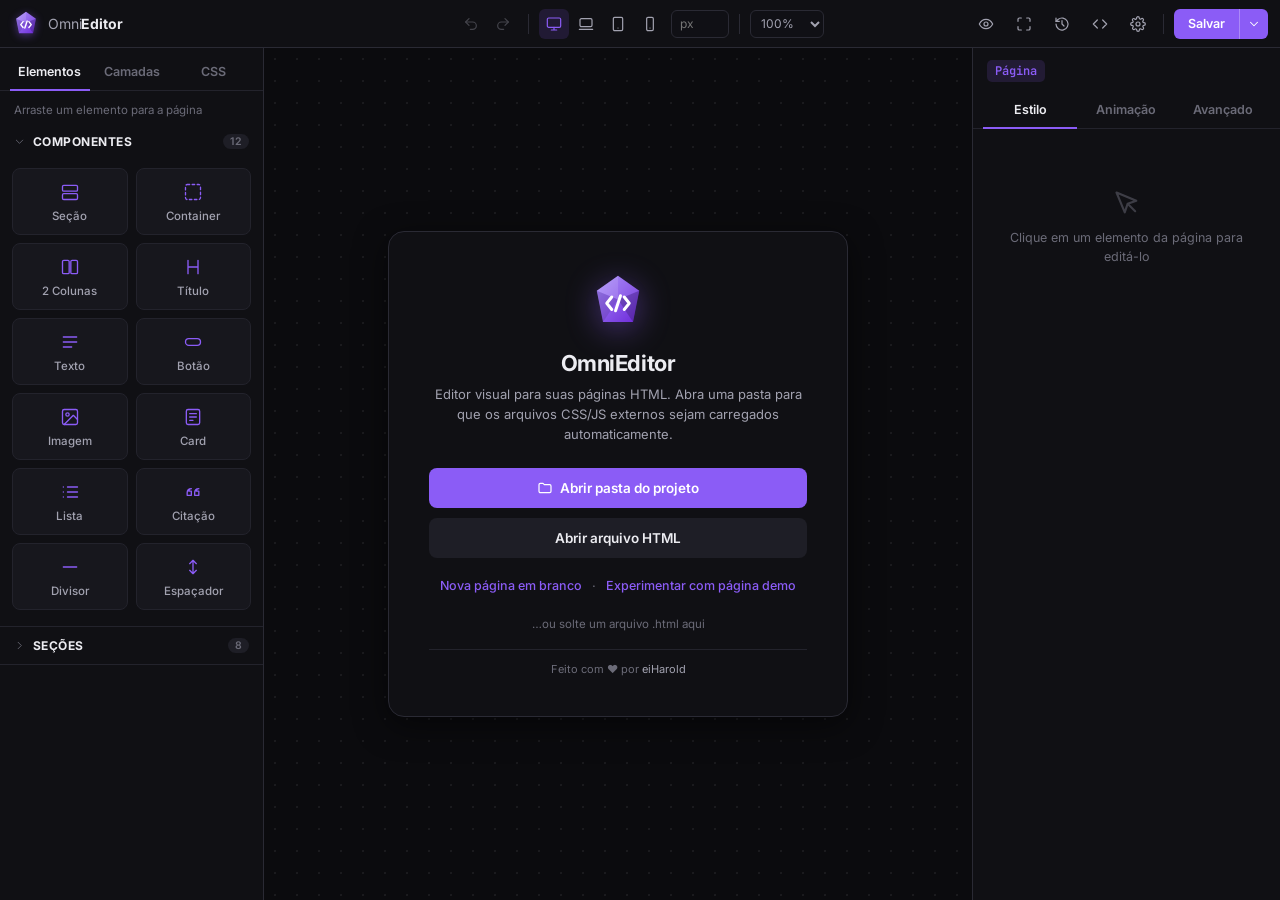
==== commit 78b48a2e: "Corrige URL do repositório no modal Sobre" ====
--- a/index.html
+++ b/index.html
@@ -367,7 +367,7 @@
     <p class="about-text">
       <span data-i18n="Criado por">Criado por</span>
       <a href="https://eiharold.com" target="_blank" rel="noopener">eiharold.com</a> ·
-      <a href="https://github.com/eiharold/OmniEditor" target="_blank" rel="noopener" id="aboutRepo">GitHub</a>
+      <a href="https://github.com/eiharold/omnieditor" target="_blank" rel="noopener" id="aboutRepo">GitHub</a>
     </p>
     <p class="about-text about-disclaimer" data-i18n="Produto livre para uso. O autor não se responsabiliza pelo mau uso da ferramenta nem por eventuais bugs ou perda de dados — faça backup das suas páginas.">Produto livre para uso. O autor não se responsabiliza pelo mau uso da ferramenta nem por eventuais bugs ou perda de dados — faça backup das suas páginas.</p>
     <div class="modal-actions">
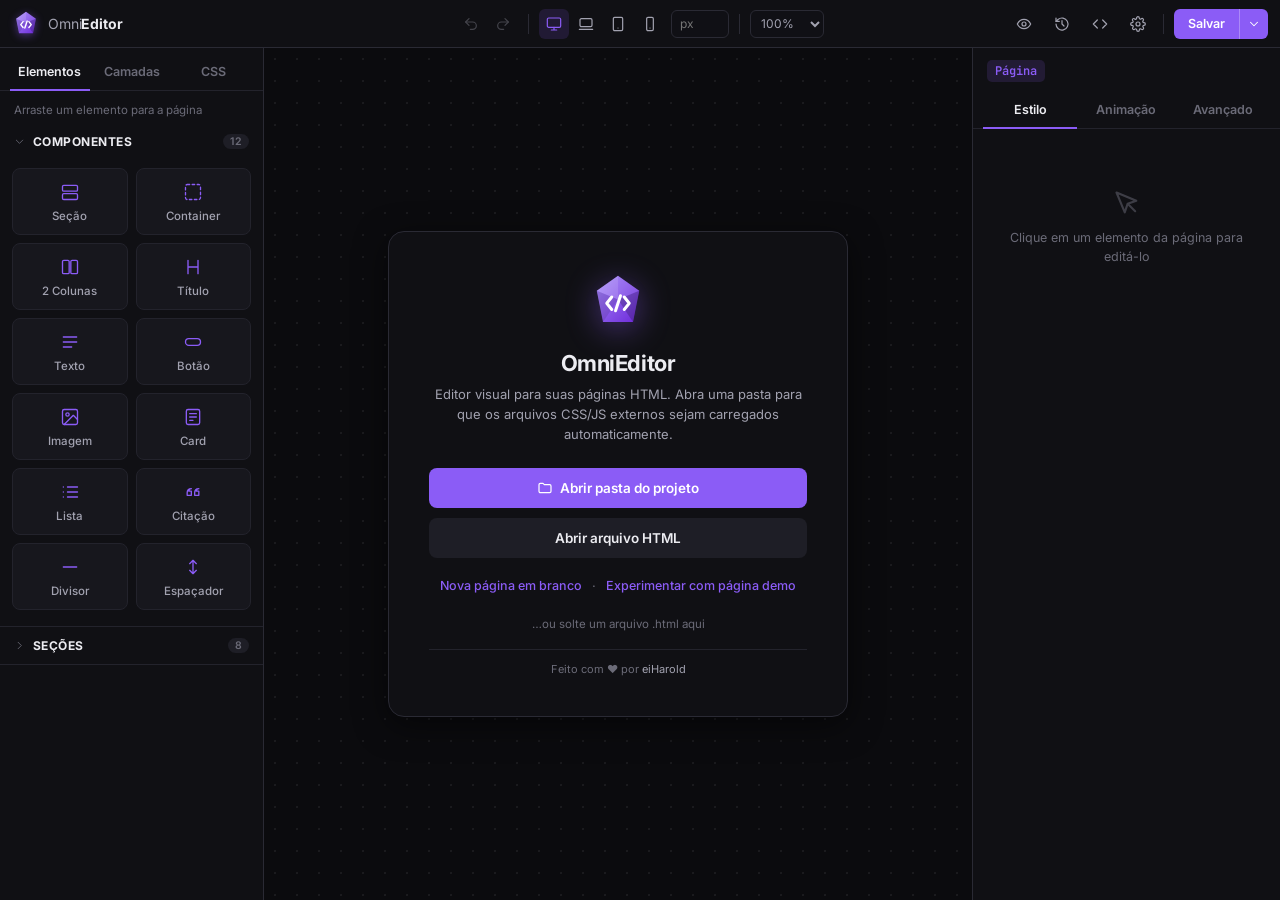
==== commit 20174337: "Funde modo foco no modo de visualização e adiciona aba Estilos - Modo de visualização (⌘P, ícone do " ====
--- a/index.html
+++ b/index.html
@@ -75,16 +75,13 @@
     <button class="icon-btn" id="btnPreview" data-i18n-title="Modo de visualização — interagir com a página" data-kbd="⌘P" title="Modo de visualização (⌘P)">
       <svg viewBox="0 0 24 24"><path d="M2 12s3.5-7 10-7 10 7 10 7-3.5 7-10 7-10-7-10-7Z"/><circle cx="12" cy="12" r="3"/></svg>
     </button>
-    <button class="icon-btn desktop-only" id="btnZen" data-i18n-title="Ocultar/mostrar painéis laterais" data-kbd="⌘." title="Modo foco (⌘.)">
-      <svg viewBox="0 0 24 24"><path d="M8 3H5a2 2 0 0 0-2 2v3m18 0V5a2 2 0 0 0-2-2h-3m0 18h3a2 2 0 0 0 2-2v-3M3 16v3a2 2 0 0 0 2 2h3"/></svg>
-    </button>
     <button class="icon-btn" id="btnHistory" data-i18n-title="Histórico de edições" title="Histórico de edições">
       <svg viewBox="0 0 24 24"><path d="M3 12a9 9 0 1 0 3-6.7L3 8"/><path d="M3 3v5h5"/><path d="M12 7v5l3 3"/></svg>
     </button>
-    <button class="icon-btn" id="btnCss" data-i18n-title="CSS personalizado" title="CSS personalizado">
+    <button class="icon-btn" id="btnCss" data-i18n-title="Ajustes da página" title="Ajustes da página">
       <svg viewBox="0 0 24 24"><path d="m8 6-6 6 6 6M16 6l6 6-6 6"/></svg>
     </button>
-    <button class="icon-btn" id="btnSettings" data-i18n-title="Tema e aparência" title="Tema e aparência">
+    <button class="icon-btn" id="btnSettings" data-i18n-title="Configurações" title="Configurações">
       <svg viewBox="0 0 24 24"><circle cx="12" cy="12" r="3"/><path d="M19.4 15a1.65 1.65 0 0 0 .33 1.82l.06.06a2 2 0 1 1-2.83 2.83l-.06-.06a1.65 1.65 0 0 0-1.82-.33 1.65 1.65 0 0 0-1 1.51V21a2 2 0 1 1-4 0v-.09a1.65 1.65 0 0 0-1-1.51 1.65 1.65 0 0 0-1.82.33l-.06.06a2 2 0 1 1-2.83-2.83l.06-.06a1.65 1.65 0 0 0 .33-1.82 1.65 1.65 0 0 0-1.51-1H3a2 2 0 1 1 0-4h.09a1.65 1.65 0 0 0 1.51-1 1.65 1.65 0 0 0-.33-1.82l-.06-.06a2 2 0 1 1 2.83-2.83l.06.06a1.65 1.65 0 0 0 1.82.33h.01a1.65 1.65 0 0 0 1-1.51V3a2 2 0 1 1 4 0v.09a1.65 1.65 0 0 0 1 1.51h.01a1.65 1.65 0 0 0 1.82-.33l.06-.06a2 2 0 1 1 2.83 2.83l-.06.06a1.65 1.65 0 0 0-.33 1.82v.01a1.65 1.65 0 0 0 1.51 1H21a2 2 0 1 1 0 4h-.09a1.65 1.65 0 0 0-1.51 1Z"/></svg>
     </button>
     <button class="icon-btn narrow-only" id="btnInspector" data-i18n-title="Abrir/fechar painel de edição" title="Abrir/fechar painel de edição">
@@ -215,11 +212,13 @@
   </div>
   <div class="doc-tabs">
     <button class="doc-tab active" data-dtab="general" data-i18n="Geral">Geral</button>
+    <button class="doc-tab" data-dtab="styles" data-i18n="Estilos">Estilos</button>
     <button class="doc-tab" data-dtab="css">CSS</button>
     <button class="doc-tab" data-dtab="js">JS</button>
   </div>
   <div class="doc-body">
     <div class="doc-panel active" data-dpanel="general" id="docGeneral"></div>
+    <div class="doc-panel" data-dpanel="styles" id="docStyles"></div>
     <div class="doc-panel" data-dpanel="css">
       <p class="doc-hint" data-i18n="CSS aplicado em tempo real e salvo dentro da página.">CSS aplicado em tempo real e salvo dentro da página.</p>
       <textarea id="customCssArea" class="doc-code" spellcheck="false" placeholder="/* Ex.:
--- a/css/editor.css
+++ b/css/editor.css
@@ -372,6 +372,56 @@
 }
 .doc-code:focus { border-color: var(--accent); }
 #userJsHead { min-height: 90px; flex: 0 0 auto; }
+
+/* ---- aba Estilos (design system da página) ---- */
+#docStyles { display: none; overflow-y: auto; }
+#docStyles.active { display: block; }
+.ds-section { margin-bottom: 20px; }
+.ds-title {
+  display: flex; align-items: center; gap: 7px; margin: 0 0 10px;
+  font-size: 11px; font-weight: 700; text-transform: uppercase;
+  letter-spacing: .06em; color: var(--text-2);
+}
+.ds-count {
+  font-size: 10px; font-weight: 600; letter-spacing: 0;
+  padding: 1px 6px; border-radius: 20px;
+  background: var(--bg-3); color: var(--text-3);
+}
+.ds-grid { display: grid; grid-template-columns: repeat(auto-fill, minmax(124px, 1fr)); gap: 8px; }
+.ds-card {
+  display: flex; align-items: center; gap: 9px; padding: 7px;
+  border: 1px solid var(--border); border-radius: var(--radius);
+  background: var(--bg-2); min-width: 0;
+}
+/* xadrez atrás da amostra: deixa a transparência visível */
+.ds-swatch {
+  position: relative; flex: none; width: 30px; height: 30px; padding: 0;
+  border: 1px solid var(--border); border-radius: 7px; cursor: pointer;
+  background: var(--c);
+}
+.ds-swatch.has-alpha {
+  background:
+    linear-gradient(var(--c), var(--c)),
+    repeating-conic-gradient(var(--text-3) 0 25%, transparent 0 50%) 0 0 / 10px 10px;
+}
+.ds-swatch:hover { border-color: var(--accent); }
+.ds-picker { position: absolute; inset: 0; opacity: 0; width: 100%; height: 100%; cursor: pointer; }
+.ds-info { min-width: 0; display: flex; flex-direction: column; gap: 1px; }
+.ds-value {
+  font-family: var(--mono); font-size: 11px; color: var(--text);
+  overflow: hidden; text-overflow: ellipsis; white-space: nowrap;
+}
+.ds-uses { font-size: 10.5px; color: var(--text-3); }
+.ds-font {
+  display: flex; align-items: center; gap: 11px; padding: 9px 10px; margin-bottom: 7px;
+  border: 1px solid var(--border); border-radius: var(--radius); background: var(--bg-2);
+}
+.ds-font-preview {
+  flex: none; width: 34px; text-align: center;
+  font-size: 20px; line-height: 1.2; color: var(--text);
+}
+.ds-font-body { flex: 1; min-width: 0; display: flex; flex-direction: column; gap: 4px; }
+.ds-font-input { width: 100%; box-sizing: border-box; font-family: var(--mono); font-size: 11px; }
 #userJsBody { min-height: 120px; }
 
 /* ---- Barra de texto rico ---- */
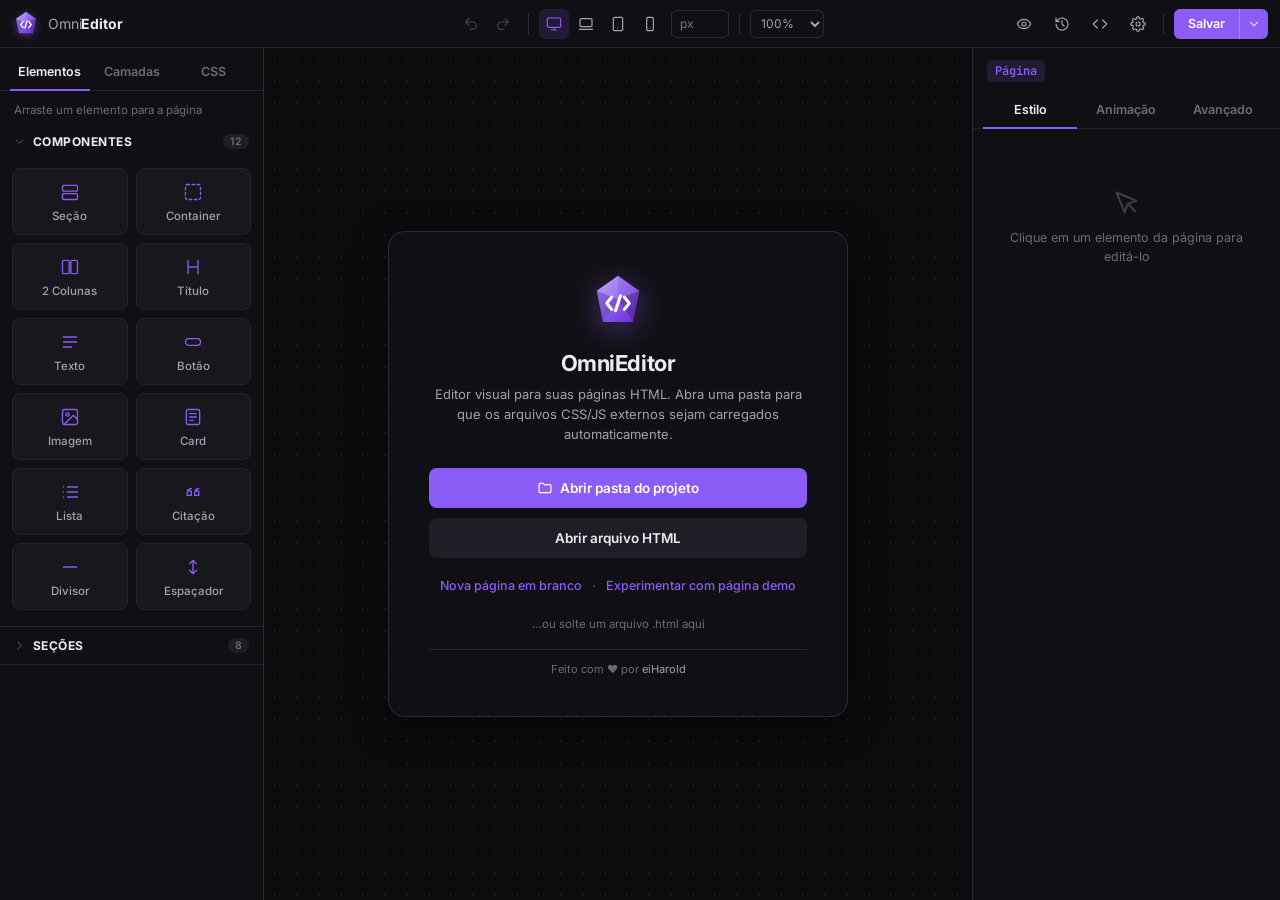
==== commit e28244e7: "Adiciona Exportar: PNG, PDF ou HTML na área de transferência Novo item no menu da seta de Salvar, de" ====
--- a/index.html
+++ b/index.html
@@ -97,9 +97,15 @@
   </div>
 </header>
 
+<!-- ======== BARRA INFERIOR (só no celular) ========
+     Os botões não são duplicados aqui: o app move os nós reais da topbar para
+     esta barra quando a tela é estreita, e devolve quando volta a ser larga. -->
+<nav class="bottombar" id="bottomBar" hidden></nav>
+
 <!-- menu do botão Salvar -->
 <div class="dropdown-menu" id="saveMenu" hidden>
   <button class="dd-item" id="miOpen"><svg viewBox="0 0 24 24"><path d="M3 7a2 2 0 0 1 2-2h4l2 2h8a2 2 0 0 1 2 2v8a2 2 0 0 1-2 2H5a2 2 0 0 1-2-2Z"/></svg><span data-i18n="Abrir">Abrir</span></button>
+  <button class="dd-item" id="miExport"><svg viewBox="0 0 24 24"><path d="M21 15v4a2 2 0 0 1-2 2H5a2 2 0 0 1-2-2v-4"/><path d="M7 10l5 5 5-5M12 15V3"/></svg><span data-i18n="Exportar">Exportar</span></button>
   <button class="dd-item" id="miSave"><svg viewBox="0 0 24 24"><path d="M19 21H5a2 2 0 0 1-2-2V5a2 2 0 0 1 2-2h11l5 5v11a2 2 0 0 1-2 2Z"/><path d="M17 21v-8H7v8M7 3v5h8"/></svg><span data-i18n="Salvar">Salvar</span></button>
   <button class="dd-item" id="miSaveAs"><svg viewBox="0 0 24 24"><path d="M19 21H5a2 2 0 0 1-2-2V5a2 2 0 0 1 2-2h11l5 5v11a2 2 0 0 1-2 2Z"/><path d="M12 11v6M9 14h6"/></svg><span data-i18n="Salvar como">Salvar como</span></button>
 </div>
@@ -351,6 +357,46 @@
 </div>
 
 <!-- ======== SOBRE ======== -->
+<!-- ======== EXPORTAR ======== -->
+<div class="modal-backdrop" id="exportModal" hidden>
+  <div class="modal export-modal">
+    <h3 data-i18n="Exportar página">Exportar página</h3>
+
+    <label class="export-label" data-i18n="Formato">Formato</label>
+    <div class="export-opts" id="exportFormats">
+      <button class="export-opt active" data-fmt="png">
+        <svg viewBox="0 0 24 24"><rect x="3" y="3" width="18" height="18" rx="2"/><circle cx="8.5" cy="8.5" r="1.5"/><path d="m21 15-5-5L5 21"/></svg>
+        <b>PNG</b><small data-i18n="Imagem da página inteira">Imagem da página inteira</small>
+      </button>
+      <button class="export-opt" data-fmt="pdf">
+        <svg viewBox="0 0 24 24"><path d="M14 2H6a2 2 0 0 0-2 2v16a2 2 0 0 0 2 2h12a2 2 0 0 0 2-2V8Z"/><path d="M14 2v6h6"/></svg>
+        <b>PDF</b><small data-i18n="Documento de uma página">Documento de uma página</small>
+      </button>
+      <button class="export-opt" data-fmt="clipboard">
+        <svg viewBox="0 0 24 24"><rect x="9" y="9" width="13" height="13" rx="2"/><path d="M5 15H4a2 2 0 0 1-2-2V4a2 2 0 0 1 2-2h9a2 2 0 0 1 2 2v1"/></svg>
+        <b data-i18n="Copiar">Copiar</b><small data-i18n="HTML completo para a área de transferência">HTML completo para a área de transferência</small>
+      </button>
+    </div>
+
+    <div id="exportSizeRow">
+      <label class="export-label" data-i18n="Largura da página">Largura da página</label>
+      <div class="export-opts sizes" id="exportSizes">
+        <button class="export-opt" data-w="1440"><b data-i18n="Desktop">Desktop</b><small>1440px</small></button>
+        <button class="export-opt" data-w="1280"><b data-i18n="Laptop">Laptop</b><small>1280px</small></button>
+        <button class="export-opt" data-w="768"><b data-i18n="Tablet">Tablet</b><small>768px</small></button>
+        <button class="export-opt" data-w="375"><b data-i18n="Mobile">Mobile</b><small>375px</small></button>
+      </div>
+    </div>
+
+    <p class="export-status" id="exportStatus" hidden></p>
+
+    <div class="modal-actions">
+      <button class="btn ghost" id="btnCancelExport" data-i18n="Cancelar">Cancelar</button>
+      <button class="btn primary" id="btnDoExport" data-i18n="Exportar">Exportar</button>
+    </div>
+  </div>
+</div>
+
 <div class="modal-backdrop" id="aboutModal" hidden>
   <div class="modal about-modal">
     <div class="about-head">
--- a/css/editor.css
+++ b/css/editor.css
@@ -8,6 +8,7 @@
   --font: 'Inter', -apple-system, BlinkMacSystemFont, 'Segoe UI', sans-serif;
   --mono: 'JetBrains Mono', 'SF Mono', Menlo, monospace;
   --topbar-h: 48px;
+  --bottombar-h: 0px;   /* vira 48px só no celular (ver @media 760px) */
   --left-w: 264px;
   --right-w: 308px;
   --radius: 8px;
@@ -182,7 +183,7 @@
 .workspace {
   display: grid;
   grid-template-columns: var(--left-w) 1fr var(--right-w);
-  height: calc(100vh - var(--topbar-h));
+  height: calc(100vh - var(--topbar-h) - var(--bottombar-h));
 }
 /* painel de edição (direita) recolhido no desktop */
 body.no-right .workspace { grid-template-columns: var(--left-w) 1fr; }
@@ -483,6 +484,37 @@
 .prompt-label { display: block; font-size: 12px; color: var(--text-2); margin-bottom: 6px; }
 .prompt-modal .modal-actions { gap: 8px; }
 
+/* ---- Exportar ---- */
+.export-modal { width: 470px; max-width: 92vw; }
+.export-modal h3 { margin: 0 0 16px; }
+.export-label {
+  display: block; font-size: 11px; font-weight: 700; text-transform: uppercase;
+  letter-spacing: .06em; color: var(--text-2); margin: 0 0 8px;
+}
+.export-opts { display: grid; grid-template-columns: repeat(3, 1fr); gap: 8px; margin-bottom: 18px; }
+.export-opts.sizes { grid-template-columns: repeat(4, 1fr); }
+.export-opt {
+  display: flex; flex-direction: column; align-items: center; gap: 4px;
+  padding: 12px 8px; min-width: 0;
+  border: 1px solid var(--border); border-radius: var(--radius);
+  background: var(--bg-2); color: var(--text-2);
+  font-family: var(--font); cursor: pointer; text-align: center;
+  transition: border-color .15s ease, background .15s ease;
+}
+.export-opt:hover { border-color: var(--accent); }
+.export-opt.active { border-color: var(--accent); background: var(--accent-soft); color: var(--accent); }
+.export-opt svg {
+  width: 20px; height: 20px; fill: none; stroke: currentColor;
+  stroke-width: 1.7; stroke-linecap: round; stroke-linejoin: round;
+}
+.export-opt b { font-size: 12.5px; font-weight: 600; }
+.export-opt small { font-size: 10px; color: var(--text-3); line-height: 1.35; }
+.export-opt.active small { color: inherit; opacity: .8; }
+.export-status {
+  margin: 0 0 4px; font-size: 12px; color: var(--text-2);
+  display: flex; align-items: center; gap: 8px;
+}
+
 /* ---- Assinatura ---- */
 .made-by {
   margin: 18px 0 0; padding-top: 12px;
@@ -519,6 +551,13 @@
   flex: none;
 }
 #canvasFrame { width: 100%; height: 100%; border: none; display: block; background: #fff; }
+
+/* modo de visualização na view nativa do aparelho: página de ponta a ponta,
+   só com a barra do topo (ver isNativeView em app.js) */
+body.preview-full .canvas-scroll { padding: 0; }
+body.preview-full .canvas-area { background-image: none; }
+body.preview-full .device-frame { border-radius: 0; box-shadow: none; }
+body.preview-full .breadcrumbs { display: none; }
 
 .breadcrumbs {
   height: 32px; flex: none;
@@ -787,7 +826,7 @@
 
 /* ============ CSS DRAWER ============ */
 .css-drawer {
-  position: fixed; right: 0; top: var(--topbar-h); bottom: 0;
+  position: fixed; right: 0; top: var(--topbar-h); bottom: var(--bottombar-h);
   width: 440px; max-width: 90vw;
   background: var(--bg);
   border-left: 1px solid var(--border);
@@ -938,7 +977,7 @@
 
 /* ============ TOASTS ============ */
 .toast-wrap {
-  position: fixed; bottom: 44px; left: 50%; transform: translateX(-50%);
+  position: fixed; bottom: calc(44px + var(--bottombar-h)); left: 50%; transform: translateX(-50%);
   display: flex; flex-direction: column; align-items: center; gap: 8px;
   z-index: 300; pointer-events: none;
 }
@@ -962,9 +1001,20 @@
 
 /* ============ RESPONSIVO ============ */
 .mobile-backdrop {
-  position: fixed; inset: var(--topbar-h) 0 0 0;
+  position: fixed; inset: var(--topbar-h) 0 var(--bottombar-h) 0;
   background: rgba(0,0,0,.45); z-index: 60;
   animation: fadeIn .15s ease;
+}
+
+/* barra inferior: ferramentas de edição ao alcance do polegar (só no celular) */
+.bottombar {
+  position: fixed; left: 0; right: 0; bottom: 0; z-index: 80;
+  height: var(--bottombar-h);
+  display: flex; align-items: center; justify-content: space-around;
+  gap: 2px; padding: 0 6px;
+  background: var(--bg);
+  border-top: 1px solid var(--border);
+  padding-bottom: env(safe-area-inset-bottom);
 }
 @keyframes fadeIn { from { opacity: 0; } }
 
@@ -981,25 +1031,30 @@
 
 /* celular / toque: painéis viram gavetas */
 @media (max-width: 760px) {
+  /* a barra do topo se divide em duas: identidade/saída em cima,
+     ferramentas de edição embaixo (ver .bottombar e syncBarLayout) */
+  :root { --bottombar-h: calc(48px + env(safe-area-inset-bottom)); }
+  /* no modo de visualização a barra inferior some e o canvas recupera o espaço */
+  body.zen { --bottombar-h: 0px; }
+  body.zen .bottombar { display: none; }
+
   .mobile-only { display: grid !important; }
   .desktop-only { display: none !important; }
-  #btnHistory, #zoomSelect, .device-width-input, .topbar-center .sep { display: none; }
-  /* mais respiro na barra: sem logo no celular */
-  .logo { display: none; }
+  #zoomSelect, .device-width-input, .topbar-center .sep { display: none; }
   .device-picker.mobile-only { display: inline-flex !important; }
 
-  .topbar { padding: 0 6px; gap: 2px; overflow-x: auto; scrollbar-width: none; }
-  .topbar::-webkit-scrollbar { display: none; }
+  .topbar { padding: 0 8px; gap: 6px; }
   .topbar-left, .topbar-right { gap: 3px; flex: none; }
-  .topbar-center { gap: 3px; }
-  .icon-btn { width: 30px; height: 30px; }
-  .device-btns .icon-btn { width: 28px; }
-  .btn { padding: 0 10px; height: 30px; }
+  .topbar-center { gap: 3px; flex: 1; justify-content: center; }
+  .icon-btn { width: 32px; height: 32px; }
+  .btn { padding: 0 12px; height: 32px; }
+  .logo { display: flex; gap: 7px; }
   .logo-mark { width: 24px; height: 24px; }
+  .logo-name { display: block; font-size: 13px; }
 
   .workspace { grid-template-columns: 1fr; }
   .sidebar {
-    position: fixed; top: var(--topbar-h); bottom: 0; z-index: 70;
+    position: fixed; top: var(--topbar-h); bottom: var(--bottombar-h); z-index: 70;
     width: 84vw; max-width: 340px;
     transition: transform .25s ease;
     box-shadow: 0 0 40px rgba(0,0,0,.4);
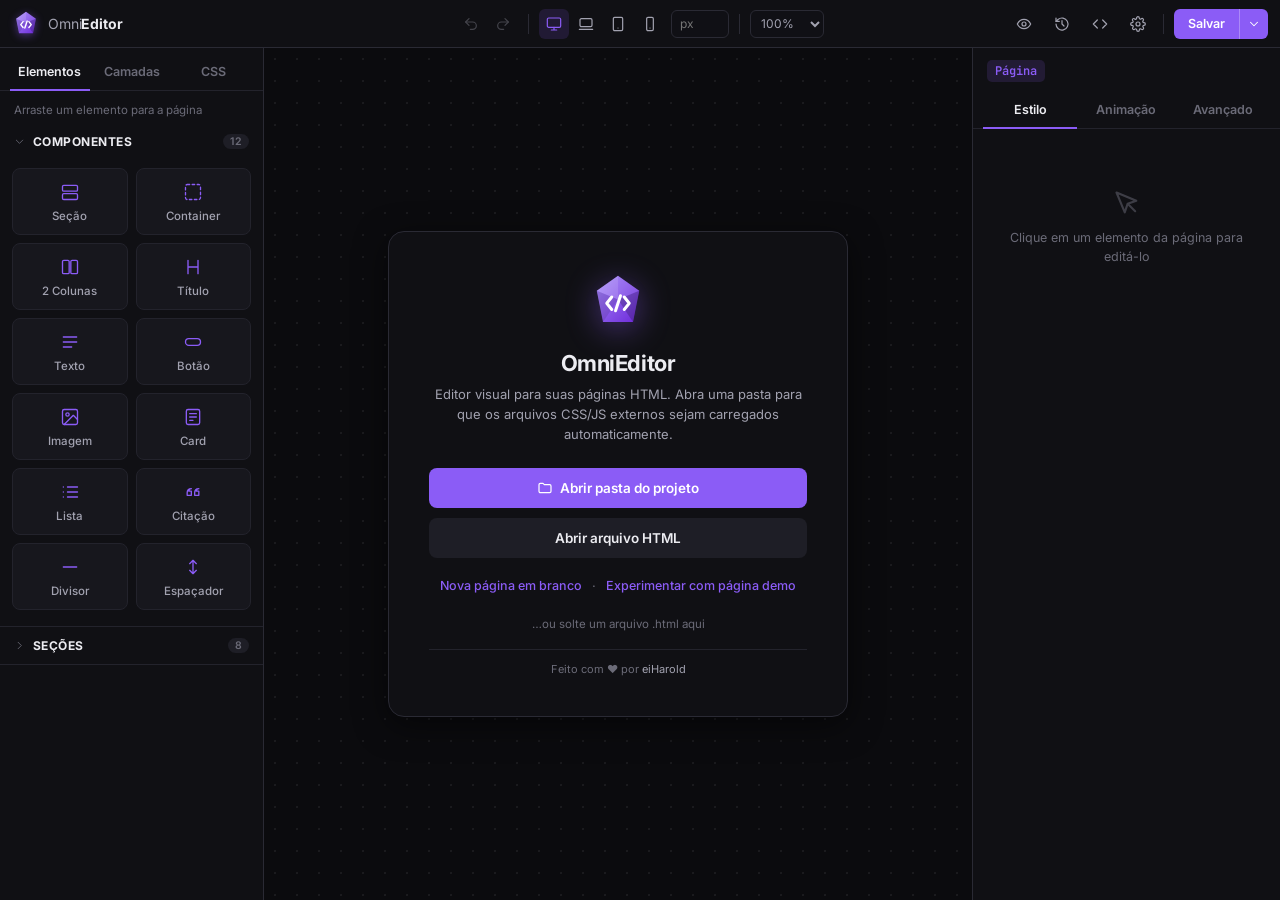
==== commit 1c7d0171: "Substitui os diálogos nativos por modais do app Os 4 confirm() e o 1 prompt() que ainda existiam vir" ====
--- a/index.html
+++ b/index.html
@@ -343,6 +343,18 @@
   </div>
 </div>
 
+<!-- ======== CONFIRMAÇÃO (no lugar do confirm() do navegador) ======== -->
+<div class="modal-backdrop" id="confirmModal" hidden>
+  <div class="modal confirm-modal">
+    <h3 id="confirmTitle"></h3>
+    <p class="confirm-message" id="confirmMessage" hidden></p>
+    <div class="modal-actions">
+      <button class="btn ghost" id="confirmCancel" data-i18n="Cancelar">Cancelar</button>
+      <button class="btn primary" id="confirmOk" data-i18n="Confirmar">Confirmar</button>
+    </div>
+  </div>
+</div>
+
 <!-- barra flutuante de texto rico -->
 <div class="rte-toolbar" id="rteToolbar" hidden>
   <button data-rte="bold" data-i18n-title="Negrito" data-kbd="⌘B" title="Negrito"><b>B</b></button>
@@ -374,7 +386,7 @@
       </button>
       <button class="export-opt" data-fmt="clipboard">
         <svg viewBox="0 0 24 24"><rect x="9" y="9" width="13" height="13" rx="2"/><path d="M5 15H4a2 2 0 0 1-2-2V4a2 2 0 0 1 2-2h9a2 2 0 0 1 2 2v1"/></svg>
-        <b data-i18n="Copiar">Copiar</b><small data-i18n="HTML completo para a área de transferência">HTML completo para a área de transferência</small>
+        <b data-i18n="Copiar">Copiar</b><small data-i18n="Copiar HTML para a área de transferência">Copiar HTML para a área de transferência</small>
       </button>
     </div>
 
--- a/css/editor.css
+++ b/css/editor.css
@@ -514,6 +514,21 @@
   margin: 0 0 4px; font-size: 12px; color: var(--text-2);
   display: flex; align-items: center; gap: 8px;
 }
+/* separa as ações do corpo do modal */
+.export-modal .modal-actions {
+  gap: 12px; margin-top: 20px; padding-top: 16px;
+  border-top: 1px solid var(--border-soft);
+}
+.export-modal .modal-actions .btn { min-width: 104px; justify-content: center; }
+
+/* ---- Confirmação ---- */
+.confirm-modal { width: 400px; max-width: 92vw; }
+.confirm-modal h3 { margin: 0; font-size: 15px; line-height: 1.45; }
+.confirm-message { margin: 10px 0 0; font-size: 12.5px; color: var(--text-2); line-height: 1.55; }
+.confirm-modal .modal-actions { margin-top: 20px; }
+.confirm-modal .btn { min-width: 96px; justify-content: center; }
+.btn.primary.danger { background: #ef4444; border-color: #ef4444; color: #fff; }
+.btn.primary.danger:hover { background: #dc2626; border-color: #dc2626; }
 
 /* ---- Assinatura ---- */
 .made-by {
@@ -920,7 +935,7 @@
 .file-item:hover { border-color: var(--accent); background: var(--bg-3); }
 .file-item svg { color: var(--accent); }
 .file-item .fi-path { color: var(--text-3); font-size: 11px; margin-left: auto; font-family: var(--mono); }
-.modal-actions { display: flex; justify-content: flex-end; margin-top: 14px; }
+.modal-actions { display: flex; justify-content: flex-end; gap: 10px; margin-top: 14px; }
 .modal-sub { margin: -8px 0 12px; color: var(--text-3); font-size: 12px; }
 
 /* ---- Histórico ---- */
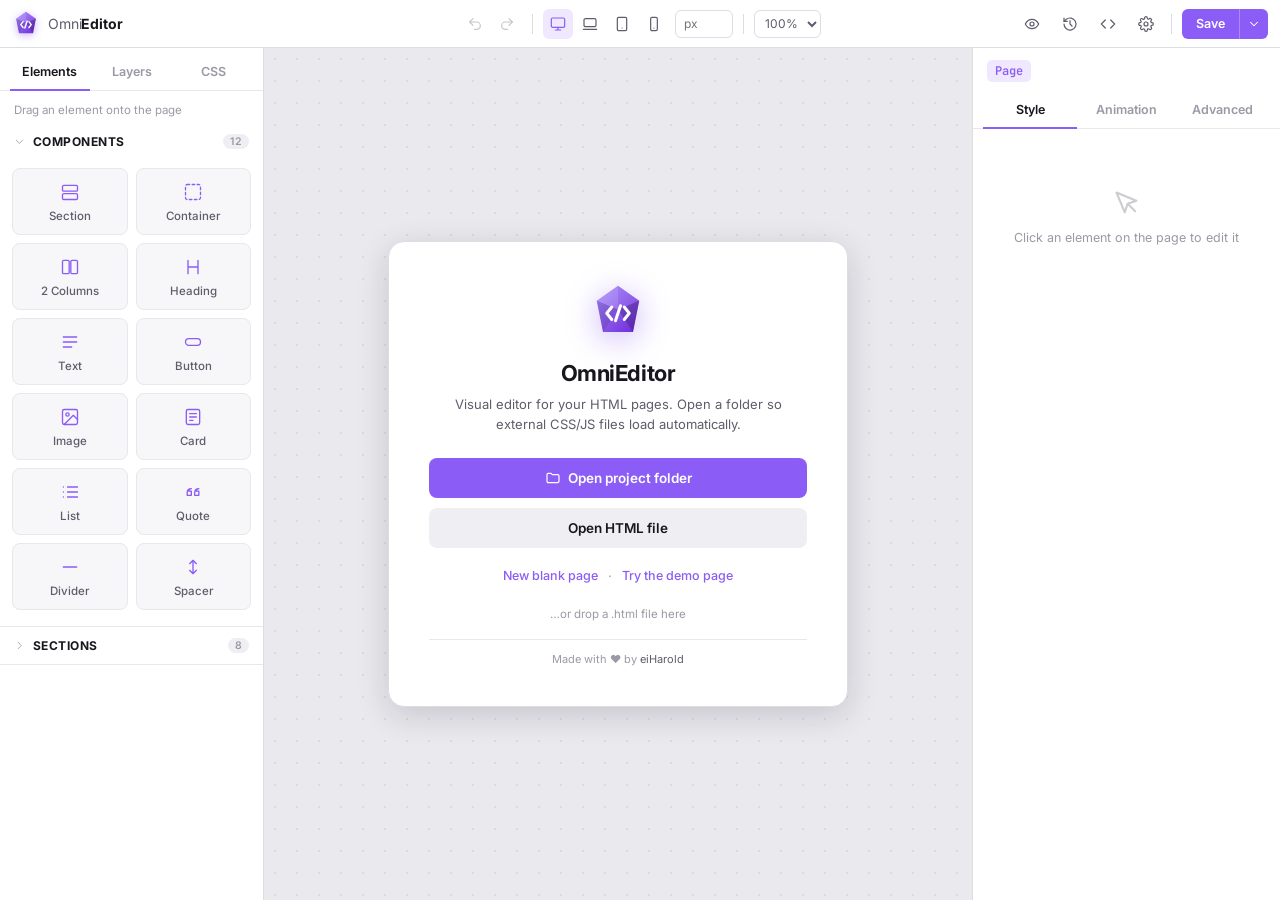
==== commit 9e2c0037: "Tema claro e inglês como padrão Vale para quem abre o editor pela primeira vez; a escolha de quem já" ====
--- a/index.html
+++ b/index.html
@@ -1,5 +1,5 @@
 <!DOCTYPE html>
-<html lang="pt-BR">
+<html lang="en">
 <head>
 <meta charset="UTF-8">
 <meta name="viewport" content="width=device-width, initial-scale=1.0, maximum-scale=1.0, user-scalable=no">
@@ -10,7 +10,7 @@
 <link rel="stylesheet" href="css/editor.css">
 <link rel="icon" href="data:image/svg+xml,%3Csvg xmlns='http://www.w3.org/2000/svg' viewBox='0 0 48 48'%3E%3Cdefs%3E%3ClinearGradient id='g' x1='0' y1='0' x2='1' y2='1'%3E%3Cstop offset='0' stop-color='%23A78BFA'/%3E%3Cstop offset='1' stop-color='%236D28D9'/%3E%3C/linearGradient%3E%3C/defs%3E%3Cpath d='M24 3 41 15 36 40 12 40 7 15Z' fill='url(%23g)'/%3E%3Cpath d='M24 3 7 15 24 22Z' fill='%23fff' opacity='.18'/%3E%3Cpath d='M41 15 36 40 24 22Z' fill='%23000' opacity='.18'/%3E%3Cg stroke='%23fff' stroke-width='2.4' fill='none' stroke-linecap='round' stroke-linejoin='round'%3E%3Cpath d='M19 20 15 25 19 30'/%3E%3Cpath d='M29 20 33 25 29 30'/%3E%3Cpath d='M26 19 22 31'/%3E%3C/g%3E%3C/svg%3E">
 </head>
-<body data-theme="dark" data-accent="purple">
+<body data-theme="light" data-accent="purple">
 
 <!-- ======== TOPBAR ======== -->
 <header class="topbar">
